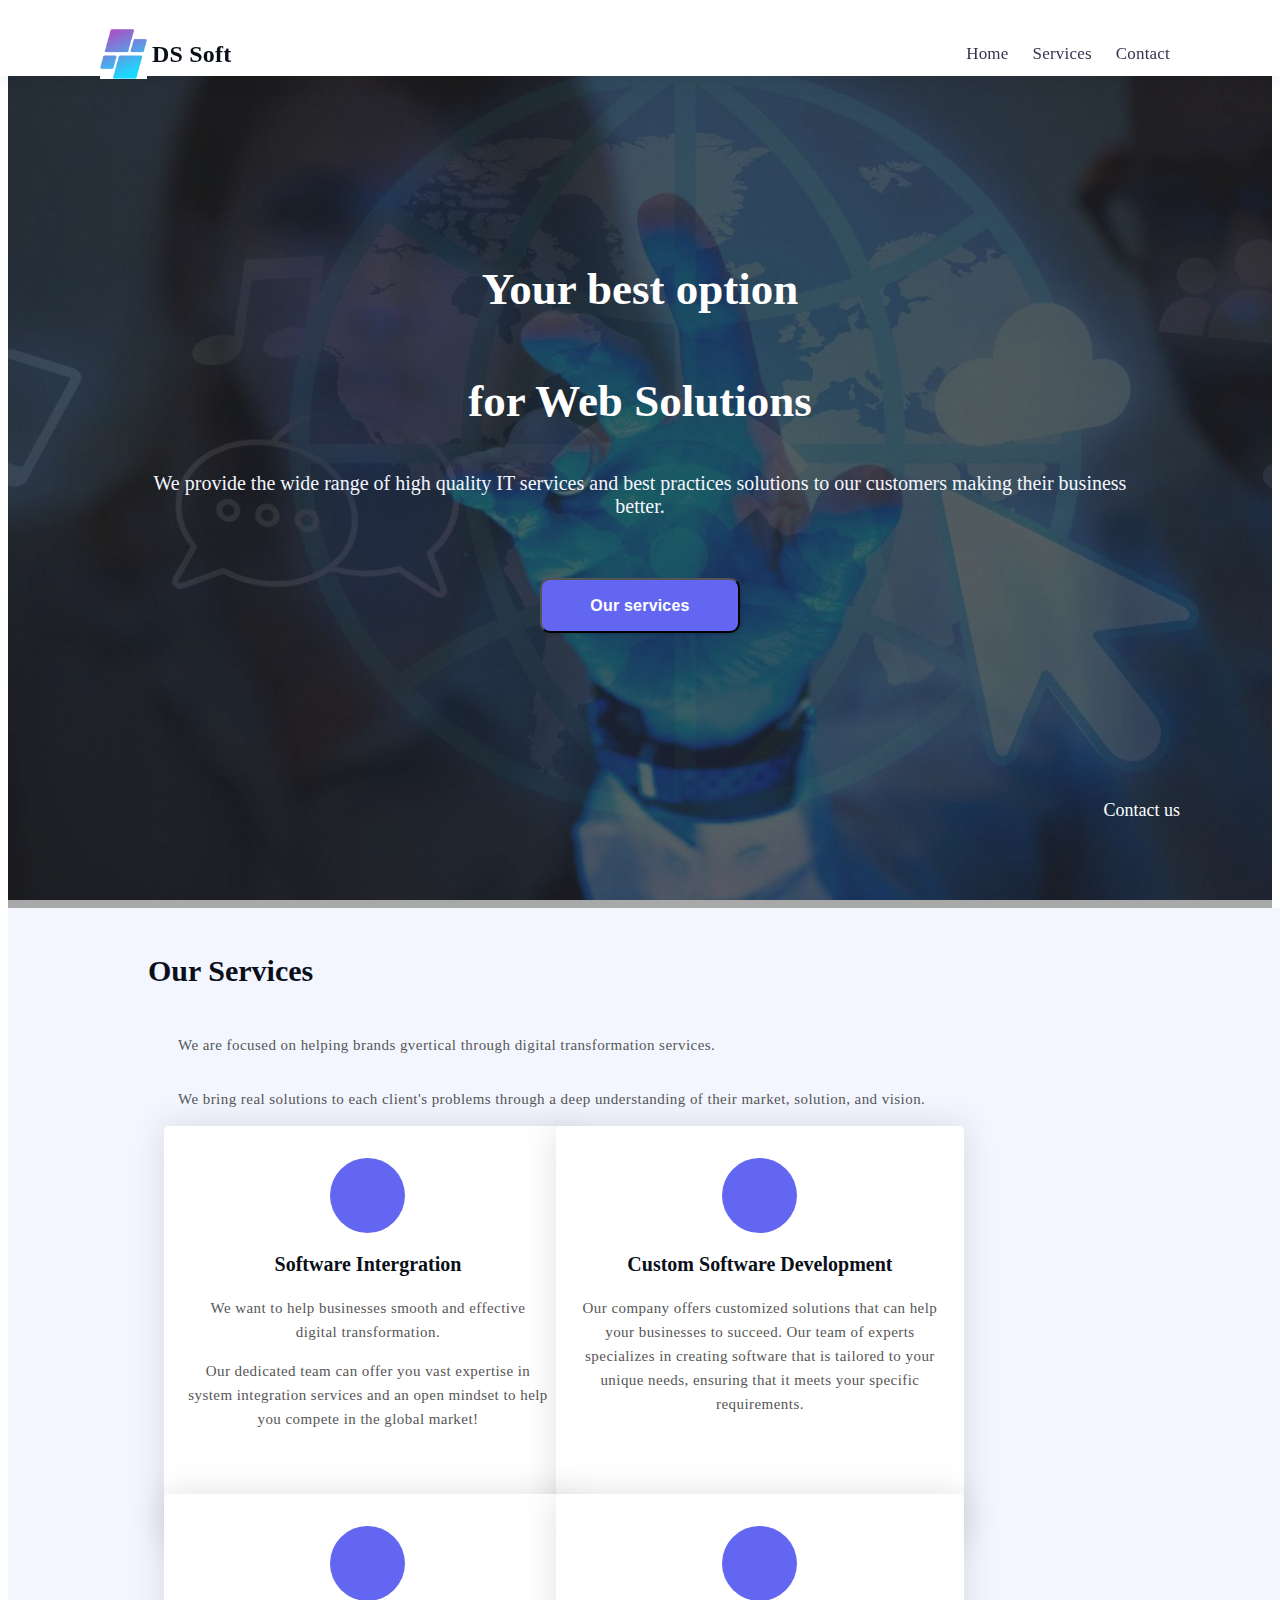
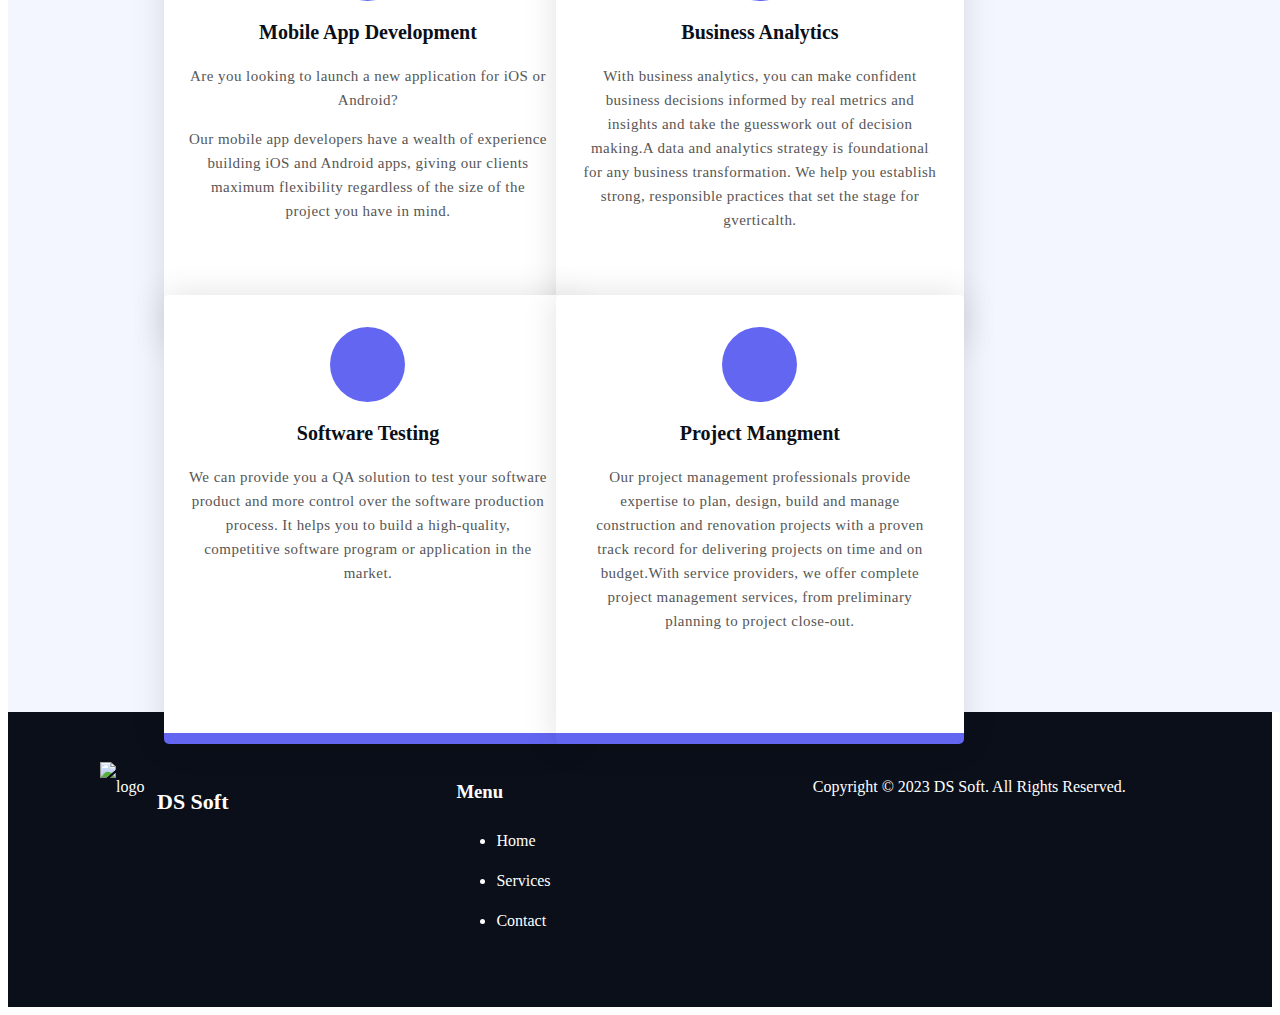
==== index.html @ 5d4e757d "Merge pull request #11 from lauratejada/services-changes-media" ====
<!DOCTYPE html>
<html lang="en" dir="ltr">
<head>
    <meta charset="UTF-8">
    <meta http-equiv="X-UA-Compatible" content="IE=edge">
    <meta name="viewport" content="width=device-width, initial-scale=1.0">
    <meta name="authors" content="Laura Tejada, Deynni Almazan, Dilnaz Kaur" />
    <meta name="description" content="Software Company Website" />
    <meta name="keywords" content="html,css,web development, seo, services, projects" />
    <title>Software Company Website</title>
    <link 
    rel="stylesheet" href="https://cdnjs.cloudflare.com/ajax/libs/font-awesome/6.2.1/css/all.min.css" 
    integrity="sha512-MV7K8+y+gLIBoVD59lQIYicR65iaqukzvf/nwasF0nqhPay5w/9lJmVM2hMDcnK1OnMGCdVK+iQrJ7lzPJQd1w==" 
    crossorigin="anonymous" referrerpolicy="no-referrer" />
    <link rel="preconnect" href="https://fonts.googleapis.com">
    <link rel="preconnect" href="https://fonts.gstatic.com" crossorigin>
    <link href="https://fonts.googleapis.com/css2?family=Inter:wght@200;300;400;500;600;700;800;900&display=swap" rel="stylesheet">     
    <link rel="stylesheet" href="style/index.css" media="all">
    <script src="script/index.js" defer></script>
</head>
<body>
    <header class="scrolled">
        <div class="container flex">
            <a href="index.html" class="title flex">
                <img src="images/logo-soft.png" width="47" alt="logo">
                <h1>DS Soft</h1>
            </a>
            <nav class="nav">
                <div class="navbar">
                    <i class="fa-solid fa-bars"></i>
                    <i class="fa-solid fa-x not-show"></i>
                </div>
                <ul>
                    <li><a href="index.html" target="_self">Home</a></li>
                    <li><a href="index.html#our-services" target="_self">Services</a></li>
                    <li><a href="contact.html" target="_self">Contact</a></li>
                </ul>
            </nav>
            <div class="background-opacity-nav-open not-show"></div>
        </div>
    </header>
    <main>
        <section id="hero-banner">
            <div class="container">
                <div class="h-text">
                    <div class="content">
                        <h1 class="h-title">Your best option </h1>
                        <h1 class="h-title">for Web Solutions </h1> 
                        <p class="about-text">
                            We provide the wide range of high quality IT services and
                            best practices solutions to our customers making their 
                            business better.
                        </p>
                        <button class= h-button><a href="#our-services"></a>Our services</button>
                    </div>
                </div>
                <div class="nav-media">
                    <div class="icons">
                        <nav class="n-index">
                            <a href="#" class="btn-media" target="_blank">
                                <i class="fa-brands fa-instagram" id="icon1"></i></a>
                            <a href="#" class="btn-media" target="_blank">
                                <i class="fa-brands fa-square-facebook" id="icon1"></i></a>
                            <a href="#" class="btn-media" target="_blank">
                                <i class="fa-brands fa-linkedin" id="icon1"></i></a>
                        </nav>
                    </div>
                    <div class="nav-contact">
                        <a href="./contact.html" class="btn-media" target="_blank">Contact us
                            <i class="fa-solid fa-phone-volume"></i></a>
                    </div>   
                </div>
            </div>
        </section>
        <section id="our-services">
            <div class="container">
                <div class="vertical">
                    <h2 class="section-heading">Our Services</h2>
                </div>
                <div class="vertical">
                    <p class="service-para">We are focused on helping brands gvertical through digital transformation services.</p>
                    <p class="service-para"> We bring real solutions to each client's problems through a deep understanding
                    of their market, solution, and vision.</p>
                </div>
                <div class="vertical">
                    <div class="horizontal">
                    <div class="board">
                        <div class="ikon-wrapper">
                        <i class="fas fa-rocket"></i>
                        </div>
                        <h3 class="board-heading">Software Intergration</h3>
                        <p class="board-para">
                        We want to help businesses smooth and effective digital transformation.</p>
                        <p class="board-para">Our dedicated team can offer you vast expertise in system integration
                        services and an open mindset to help you compete in the global market!
                        </p>
                    </div>
                    </div>
                    <div class="horizontal">
                    <div class="board">
                        <div class="ikon-wrapper">
                        <i class="fas fa-computer"></i>
                        </div>
                        <h3 class="board-heading">Custom Software Development</h3>
                        <p class="board-para">
                        Our company offers customized solutions that can help your businesses to
                        succeed.
                        Our team of experts specializes in creating software that is tailored to
                        your unique needs, ensuring that it meets your specific requirements.
                        </p>
                    </div>
                    </div>
                    <div class="horizontal">
                    <div class="board">
                        <div class="ikon-wrapper">
                        <i class="fas fa-mobile-android-alt"></i>
                        </div>
                        <h3 class="board-heading">Mobile App Development</h3>
                        <p class="board-para">
                        Are you looking to launch a new application for iOS or Android?
                        </p>
                        <p class="board-para"> Our mobile app developers have a wealth
                        of experience building iOS and Android apps, giving our 
                        clients maximum flexibility regardless of the size of the project you
                            have in mind.</p>
                    </div>
                    </div>
                    <div class="horizontal">
                    <div class="board">
                        <div class="ikon-wrapper">
                        <i class="fas fa-line-chart"></i>
                        </div>
                        <h3 class="board-heading">Business Analytics</h3>
                        <p class="board-para">
                        With business analytics, you can make confident business decisions
                        informed by real metrics and insights and take the guesswork out
                        of decision making.A data and analytics strategy is foundational
                        for any business transformation. We help you establish strong,
                        responsible practices that set the stage for gverticalth.
                        </p>
                    </div>
                    </div>
                    <div class="horizontal">
                    <div class="board">
                        <div class="ikon-wrapper">
                        <i class="fas fa-search"></i>
                        </div>
                        <h3 class="board-heading">Software Testing</h3>
                        <p class="board-para">
                        We can provide you a QA solution to test your software product
                        and more control over the software production process. It helps
                        you to build a high-quality, competitive software program or
                        application in the market.
                        </p>
                    </div>
                    </div>
                    <div class="horizontal">
                    <div class="board">
                        <div class="ikon-wrapper">
                        <i class="fas fa-stopwatch-20"></i>
                        </div>
                        <h3 class="board-heading">Project Mangment</h3>
                        <p class="board-para">
                        Our project management professionals provide expertise to plan,
                        design, build and manage construction and renovation projects
                        with a proven track record for delivering projects on time and 
                        on budget.With service providers, we offer complete project
                        management services, from preliminary planning to project close-out.
                        </p>
                    </div>
                    </div>
                </div>
            </div>
        </section>
    </main>
    <footer>
        <div class="container row">
            <div class="logo col">
                <a href="index.html" class="title flex">
                    <img src="images/logo-footer.png" width="47" alt="logo">
                    <h1>DS Soft</h1>
                </a>
            </div>
            <div class="links col">
                <h3>Menu</h3>
                <ul>
                    <li><a href="index.html" target="_self">Home</a></li>
                    <li><a href="index.html#our-services" target="_self">Services</a></li>
                    <li><a href="contact.html" target="_self">Contact</a></li>
                </ul>
            </div>
            <div class="copy col">
                <p>Copyright &copy; 2023 DS Soft. All Rights Reserved.</p>
            </div>
        </div>
    </footer>
</body>
</html>
---- style/index.css ----
@import url(reset.css);

:root {
    --app-body-background-color: #fff;
    --app-body-text-color: #565656; 
    --app-body-box-shadow: 0 0.275rem 1.25rem rgb(11 15 25 / 5%), 0 0.25rem 0.5625rem rgb(11 15 25 / 3%);
    --app-gray-section: #f3f6ff;
    --app-title-color: #0b0f19;
    --app-header-background-color: #fff;
    --app-header-text-color: #0b0f19;
    --app-header-menu-text-color: #33354d;
    --app-button-background-color: #6366f1;
    --app-button-text-color: #fff;
    --app-button-hover-background-color: #fff;
    --app-button-hover-text-color: #6366f1;   
    --app-footer-background-color: #0b0f19;
    --app-footer-text-color: #fff;
}

body {
    background-color: var(--app-body-background-color);
    color: var(--app-body-text-color);
}

/* ------------------------------- */
/* CSS Page Container              */
/* ------------------------------- */

.container {
    width: min(100% - 30px, 1080px);
    margin-inline: auto;
}

/* ------------------------------- */
/* HEADER                           */
/* ------------------------------- */

main {
    height: auto;
}

header {
    position: fixed;
    left: 0;
    top: 0;
    background-color:var(--app-header-background-color);
    height: 76px;
    width: 100%;
    z-index: 98;
}

header .flex {
    display: flex;
    justify-content: space-between;
    align-items: center;
}

header .title {
    line-height: 76px;
    text-align: center;
    vertical-align:middle;
    color: var(--app-header-text-color);
    text-decoration: none;
}

header .title h1 {
    color: var(--app-header-text-color);
    font-size: 24px;
    font-weight: 700;
    letter-spacing: 0.2px;
    line-height: 76px;
    margin-left: 5px;
}

nav {
    transition: all 0.25s ease-out;
}

nav ul li {
    display: inline;
    line-height: 76px;
}

nav ul li a, .navbar i {
    color: var(--app-header-menu-text-color);
    /*line-height: 76px;*/
    font-size: 17px;
    font-weight: 500;
    text-decoration: none;
    letter-spacing: 0.2px;
    transition: all 0.25s ease-in-out;
    padding-left: 10px;
    padding-right: 10px;
}

.navbar i {
    font-size: 20px;
    font-weight: 600;
    line-height: 76px;
}

nav ul li a:hover { 
    color: var(--app-button-hover-text-color);
}

.scrolled {
    animation: all .25s ease-in-out;
    box-shadow: var(--app-body-box-shadow);
}

@media (max-width:768px) {

    .show-nav {
        position: absolute;
        top: 0px;
        right: 0;
        background-color: var(--app-header-background-color);
        box-shadow: var(--app-body-box-shadow);
        z-index: 100;
        width: 250px;
        height: 100vh;
    }

    nav > ul {
        display: none;
    }

    .navbar {
        display: block;
        text-align: right;
    }

    nav ul li {
        text-align: right;  
        line-height: 46px;
    }

    nav ul li ~ li {
        border-top: 1px solid rgba(250, 250, 250, 0.8);
    }

    nav ul li a:hover {
        border-bottom: none;
    }

    .show-menu-responsive {
        position: relative;
        top: 0px;
        right: 0px;
        background-color: #fff;
        border-top: 1px solid rgb(92 92 92 / 20%);
        z-index: 100;
        width: 250px;
    }

    .background-opacity-nav-open {
        position: fixed;
        top: 0;
        left: 0;
        z-index: 99;
        width: 100vw;
        height: 100vh;
        background-color: #000;
        opacity: 0.5;
    }

    .show {
        display: grid;
    }

    .not-show {
        display: none;
    }
}

@media (min-width:768px) {
    nav > ul {
        display: block;
    }
    .navbar {
        display: none;
    }  
    
    .background-opacity-nav-open {
        display: none;
    }
}

/* ------------------------------- */
/* MAIN - HERO BANNER              */
/* ------------------------------- */

#hero-banner {
    background: rgba(168, 168, 168, 1) url("../images/hero-banner.jpg") center center / cover no-repeat;
    background-attachment: fixed;
    height: 100vh; 
    text-align: center; 
    overflow: hidden; 
    display: grid;
    place-items: center;   
    background-blend-mode: multiply; 
}

.content {
    display: flex;
    flex-direction: column;
    place-items: center;
    text-align: center;
    justify-content: center;
    place-content: center;
}

.h-text {
    display: flex;
    place-content: center;
    width: min(100% - 100px, 1080px);
    height: 700px;
    color: var(--app-gray-section);
    margin: auto;
}

h1.h-title {
    font-size: 45px;
    font-weight: 800;
    color: var(--app-body-background-color);
}

.about-text {
    font-size: 18px;
    font-weight: 500;
    margin-top: 15px;
}

.h-button {
    width: 200px;
    height: 55px;
    text-align: center;
    text-decoration: none;
    letter-spacing: 0.2px;
    font-weight: 600;
    font-size: 16px;
    border-radius: 10px;
    margin-top: 40px;
    box-shadow: 2px 2px 2px rgb(0 0 0 / 0.1);
    color: var(--app-button-text-color);
    background-color: var(--app-button-background-color);
    transition: all 0.25s ease-in-out;
  }
  
.h-button:hover {
    background-color: var(--app-button-hover-background-color);
    color: var(--app-button-hover-text-color);
    cursor: pointer;
}

.n-index a {
    position:left;
    color: var(--app-body-background-color);
}

.nav-media { 
    height: 50px;
    display:flex;
    text-align: left;
    justify-content: space-between;
    position: center;
    place-items: center;
}

#icon1, .fa-solid {
    font-size: 24px;
    transition: all 0.25s ease-in-out;
    color: var(--app-button-text-color);
}

#icon1:hover, .fa-solid:hover {
    font-size: 30px;
    color: var(--app-button-hover-text-color);
}

.btn-media + .btn-media {
    margin-left: 15px;
}

.nav-contact a {
    color: var(--app-button-text-color);
    text-decoration: none;
    font-size: 18px;
    transition: all 0.25s ease-in-out;
}

.nav-contact a:hover {
    font-size: 20px;
    color: var(--app-button-hover-text-color);
}

@media (min-width:768px) {

    .content {
        min-width: 700px;
    }

    .h-title {
        font-size: 40px;
    }

    .about-text {
        font-size: 20px;
    }

}

@media (max-width:768px) {

    .content{
        min-width: 500;
    }

    .h-title {
        font-size: 30px;
    }

    .about-text {
        font-size: 20px;
    }
}

/* ------------------------------- */
/* MAIN - SERVICES                  */
/* ------------------------------- */

#our-services {
    width: 100%;
    display: grid;
    place-items: center;
    background-color: var(--app-gray-section);
}

.vertical {
    display: flex;
    flex-wrap: wrap;
}

.horizontal {
    width: 100%;
    padding: 0 1em 1em 1em;
    text-align: center;
}

.board {
    width: 100%;
    height: 100%;
    padding: 2em 1.5em;
    background: linear-gradient(#ffffff 50%, #6366f1 50%);
    background-size: 100% 200%;
    background-position: 0 2.5%;
    border-radius: 5px;
    box-shadow: 0 0 35px rgba(0, 0, 0, 0.12);
    cursor: pointer;
    transition: 0.5s;
}

.section-heading {
    font-size: 30px;
    font-weight: 800;
    color: var(--app-title-color);
    margin: 1em 0;
} 

.service-para {
    color: var(--app-body-text-color);
    font-size: 15px;
    line-height: 1.6;
    letter-spacing: 0.03em;
    padding-left: 30px;
}

.board-heading {
    font-size: 20px;
    font-weight: 600;
    color: var(--app-title-color);
    margin: 1em 0;
}

.horizontal .board-para {
    color: var(--app-body-text-color);
    font-size: 15px;
    line-height: 1.6;
    letter-spacing: 0.03em;
}
  
.ikon-wrapper {
    background-color: var(--app-button-background-color);
    position: relative;
    margin: auto;
    font-size: 30px;
    height: 2.5em;
    width: 2.5em;
    color: #ffffff;
    border-radius: 50%;
    display: grid;
    place-items: center;
    transition: 0.5s;
}

.board:hover {
    background-position: 0 100%;
}
  
.board:hover .ikon-wrapper {
    background-color: #ffffff;
    color: var(--app-button-hover-text-color);
}

.board:hover .board-heading {
    color: #ffffff;
}

.board:hover p {
    color: #f0f0f0;
}

@media screen and (min-width: 768px) {
	#our-services {
	padding: 0 2em;
	}

    .horizontal { 
        flex: 0 50%;
         max-width: 50%;
    } 
}
    
 @media screen and (min-width: 992px) {
    #our-services {
        padding: 1em 3em;
    }
    .horizontal {
        flex: 0 0 33.33%;
        max-width: 33.33%;
    }
}

/* ------------------------------- */
/* MAIN-CONTACT ME                 */
/* ------------------------------- */

#contact-us{
    background-color: var(--app-gray-section);
    padding: 80px 0;
    height: auto;
}

#contact-us .col-bg {
    height: auto;
    padding: 30px;
    display: flex;
    align-items: center;
    justify-content: center;
}

#contact-us .col-1 {
    width: calc(50% - 10px);
    max-height: 400px;
}

#contact-us .col-2 {
    width: calc(50% - 10px);
    max-height: 400px;
    padding-left: 40px;
}

#contact-us.col-2 > div {
    padding-bottom: 20px;
}

#contact-us p {
    text-align: left;
    word-spacing: 5px; 
    letter-spacing: 0.2px; 
    line-height: 40px;
}

#contact-us h1 {
    margin-top: 40px;
}

#icon2, #icon3 {
    font-size: 18px;
    color: var(--app-button-background-color);
    transition: all 0.25s ease-in-out;
}

#contact-us p a {
    text-decoration: none;
    color: inherit;
}

#contact-us p a:hover {
    color: var(--app-button-hover-text-color);
}

@media (max-width:768px) {
    #contact-us .col-1, #contact-us.col-2  {
        width: 100%;
        padding: 0px;
    }
}

@media (max-width: 480px) {
    #contact-us .col-1, #contact-us .col-2  {
        width: 100%;
        padding: 0px;
    }
}

#contact-us form {
    font-size: 0;
    width: 100%;
}

.contact-input {
    width: 100%;
    height: 46px;
    border: 1px solid;
    border-color: rgb(218, 225, 227);
    border-radius: 5px;
    font-weight: 400;
    margin: 10px 0px;
    padding-left: 10px;
    font-size: 16px;
}

.contact-input:focus, .contact-input:hover {
    border-color: var(--app-button-hover-text-color);
}

.send-btn {
    margin: 10px 0px;
    width: auto; 
    height: 46px;
    text-align: center;
    border-radius: 50px;
    font-size: 14px;
    font-weight: 600;
    letter-spacing: 0.2px;
    text-transform: uppercase;
    padding: 0px 35px;
    color: var(--app-button-text-color);
    background-color: var(--app-button-background-color);
    transition: border-color 0.25s ease-in-out;
    box-shadow: 0px 2px 8px rgba(213, 207, 207, 0.658);
    border: 2px solid;
    border-color: var(--app-button-background-color);
}

.send-btn:hover {
    color: var(--app-button-hover-text-color);
    background-color: var(--app-button-hover-background-color);
}

.invalid-feedback {
    height: 14px;
    color: #ef1c1c;
    font-size: 12px;
    display: none;
}

.submit-feedback {
    height: 14px;
    font-size: 14px;
    display: none;
}

/* ------------------------------- */
/* FOOTER                           */
/* ------------------------------- */

footer {
    width: 100%;
    background-color: var(--app-footer-background-color);
    color: var(--app-footer-text-color);
    padding: 50px 0px;
}

footer .title {
    line-height: 50px; 
    display: flex;
}

footer .title h1 {
    margin-left: 10px;
    font-size: 22px;
}

footer a {
    text-decoration: none;
    color: var(--app-footer-text-color);
    line-height: 40px;
}

footer a:hover {
    color: var(--app-button-hover-text-color);
}

footer .row {
    display: flex;
    flex-wrap: wrap;
    gap: 0px;
}

footer .col {
    width: calc(33% - 0px);
}

footer .copy p {
    font-size: 16px;
    font-weight: 400;
}


@media (max-width:768px) {
    footer .col  {
        width: 100%;
        padding: 0px;
    }

    footer .col ~ .col {
        margin-top: 25px;
    }
}

@media (max-width: 480px) {
    footer .col  {
        width: 100%;
        padding: 0px;
    }

    footer .col ~ .col {
        margin-top: 25px;
    }    
}
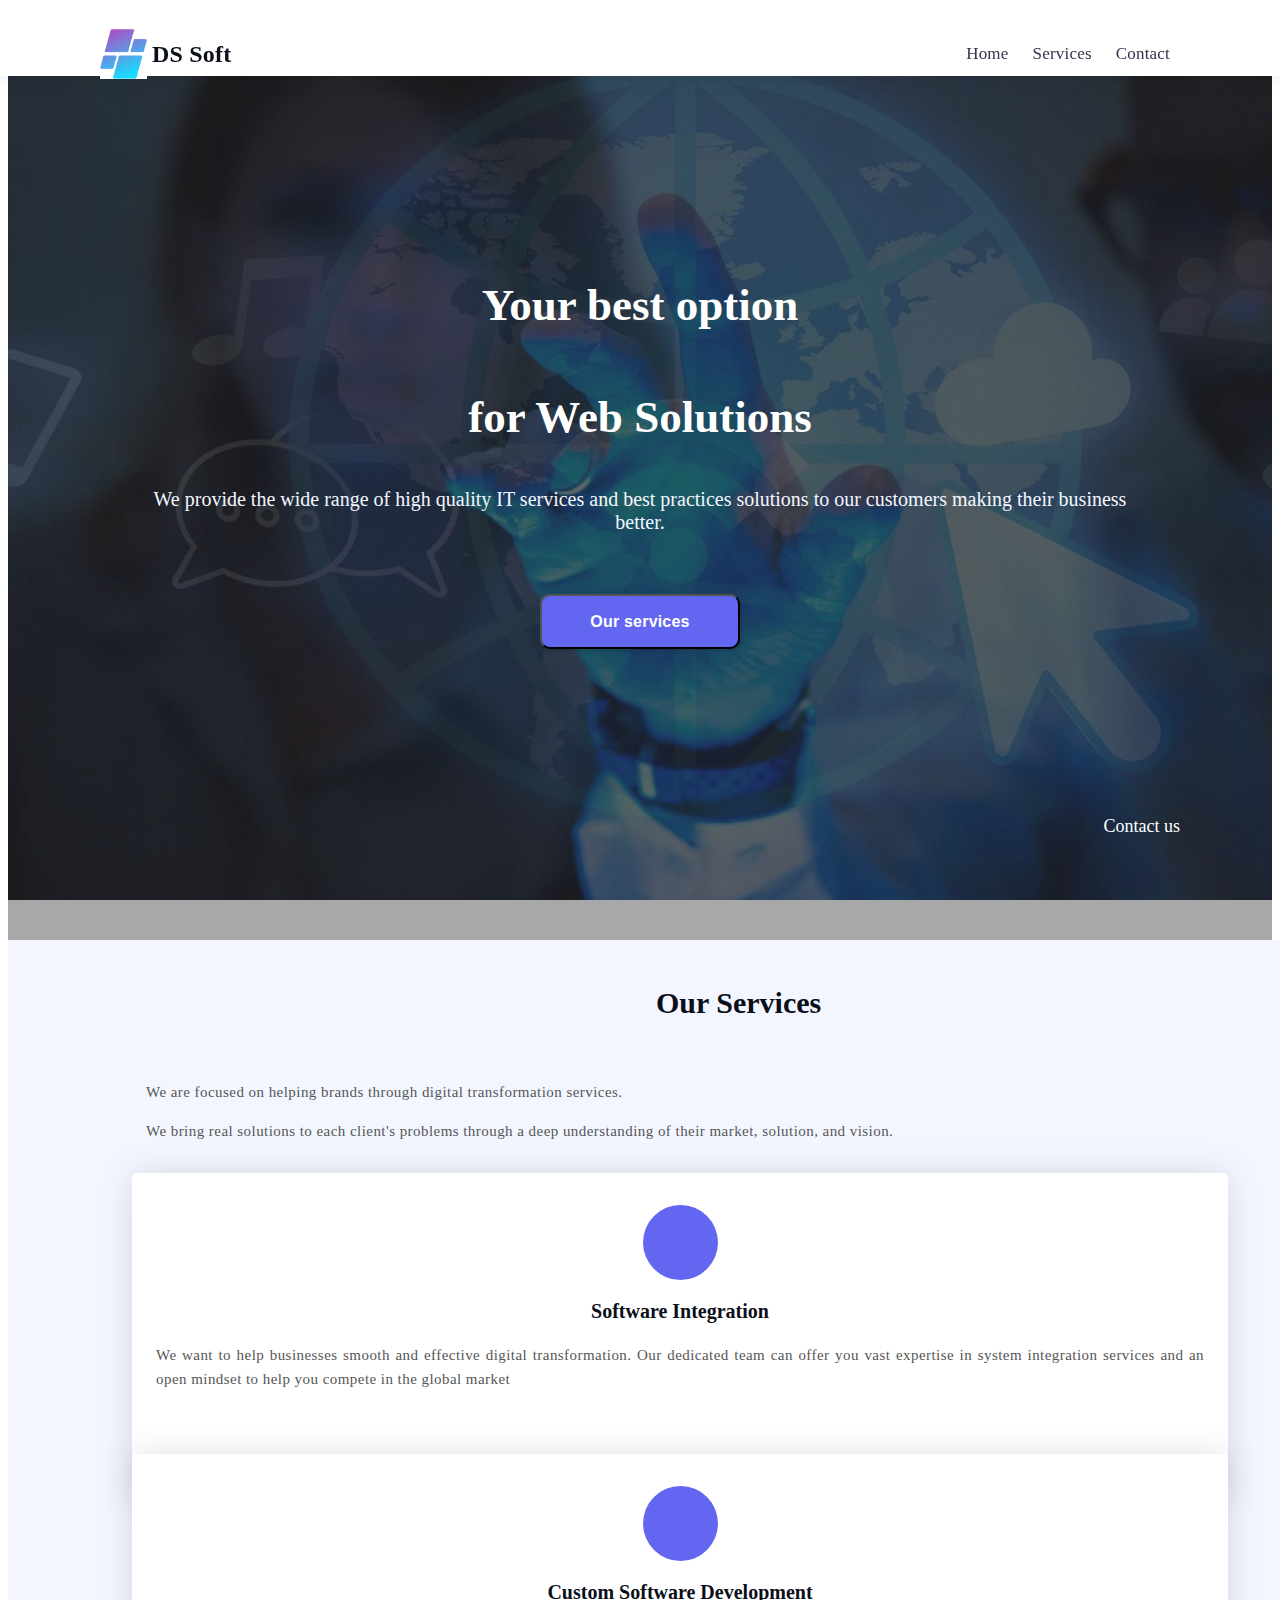
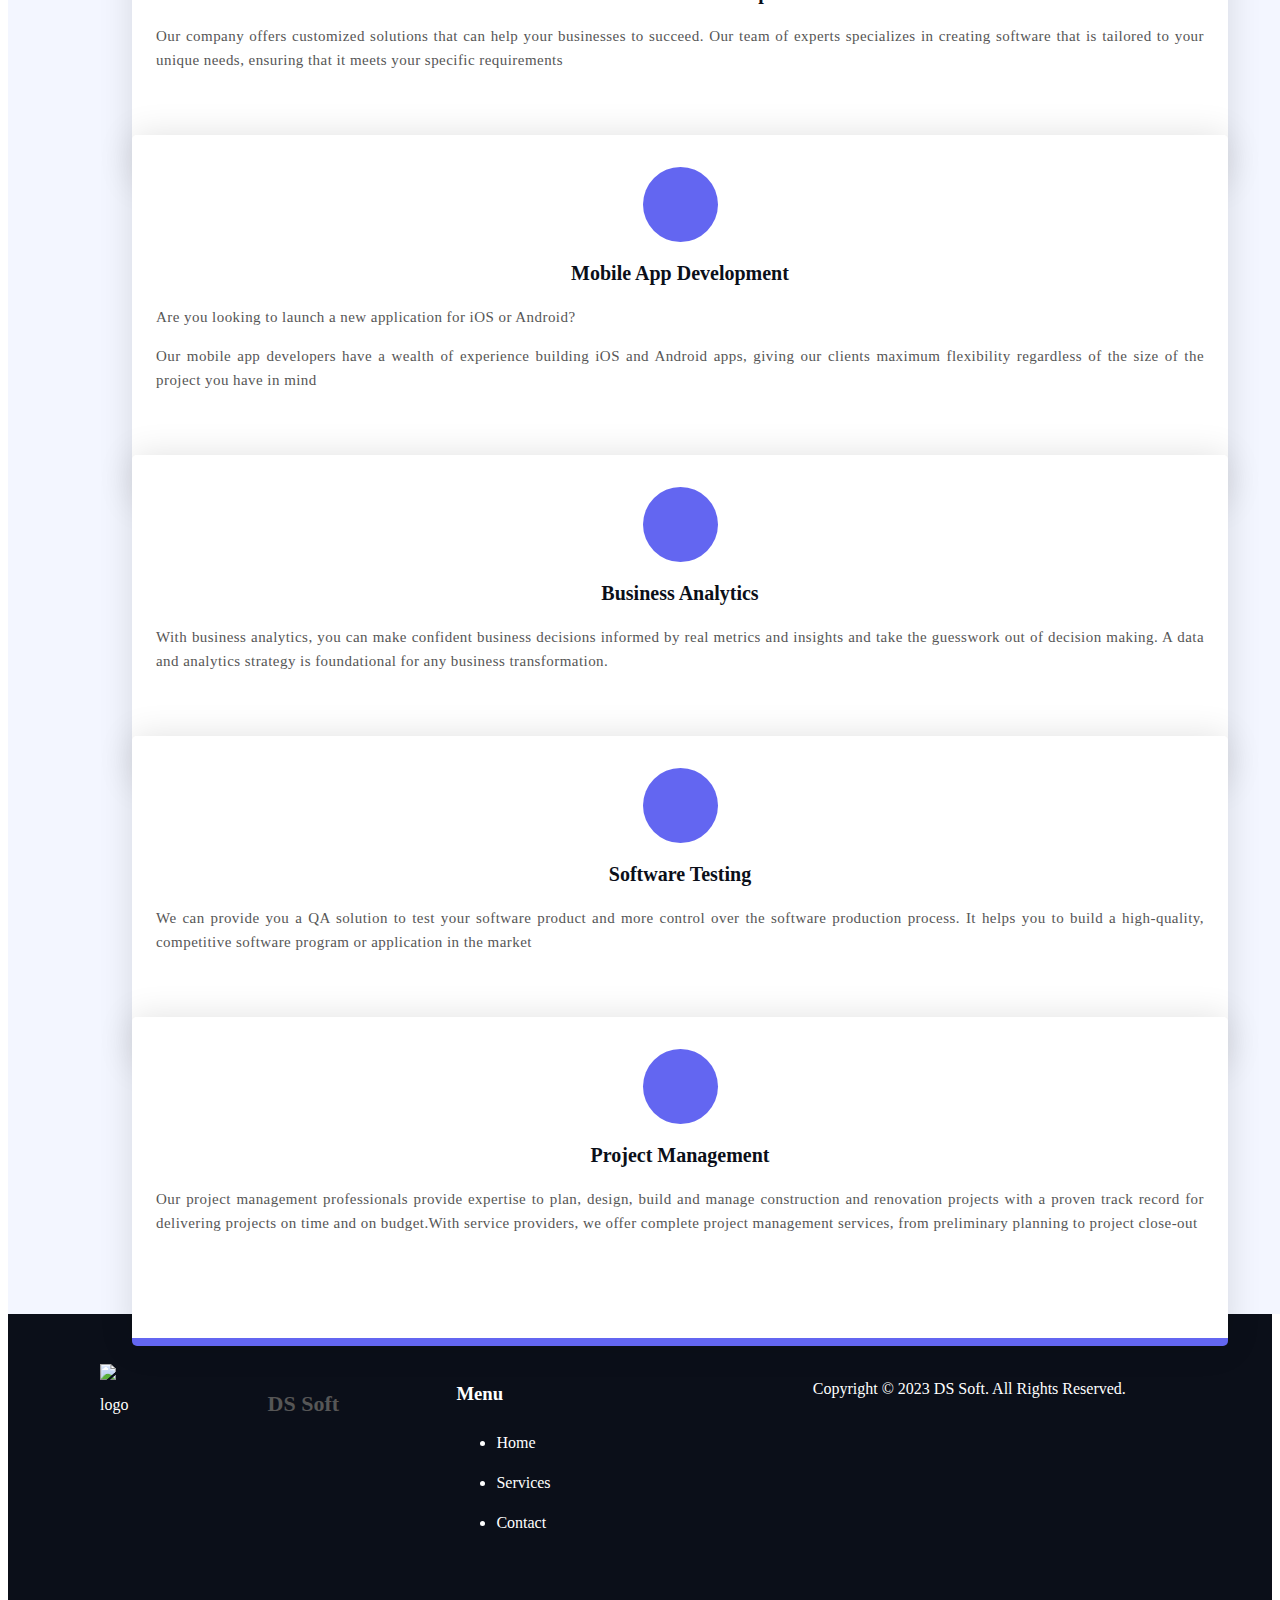
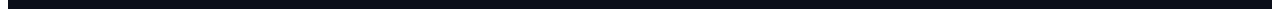
==== commit 7f2f89c7: "text changed" ====
--- a/index.html
+++ b/index.html
@@ -78,96 +78,99 @@
                     <h2 class="section-heading">Our Services</h2>
                 </div>
                 <div class="vertical">
-                    <p class="service-para">We are focused on helping brands gvertical through digital transformation services.</p>
-                    <p class="service-para"> We bring real solutions to each client's problems through a deep understanding
-                    of their market, solution, and vision.</p>
+                    <div class="service-para">
+                    <p>We are focused on helping brands through digital transformation services.</p>
+                    <p>We bring real solutions to each client's problems through a deep understanding
+                    of their market, solution, and vision.
+                    </p>
+                    </div>
                 </div>
                 <div class="vertical">
                     <div class="horizontal">
-                    <div class="board">
-                        <div class="ikon-wrapper">
-                        <i class="fas fa-rocket"></i>
-                        </div>
-                        <h3 class="board-heading">Software Intergration</h3>
-                        <p class="board-para">
-                        We want to help businesses smooth and effective digital transformation.</p>
-                        <p class="board-para">Our dedicated team can offer you vast expertise in system integration
-                        services and an open mindset to help you compete in the global market!
-                        </p>
-                    </div>
-                    </div>
-                    <div class="horizontal">
-                    <div class="board">
-                        <div class="ikon-wrapper">
-                        <i class="fas fa-computer"></i>
-                        </div>
-                        <h3 class="board-heading">Custom Software Development</h3>
-                        <p class="board-para">
-                        Our company offers customized solutions that can help your businesses to
-                        succeed.
-                        Our team of experts specializes in creating software that is tailored to
-                        your unique needs, ensuring that it meets your specific requirements.
-                        </p>
-                    </div>
-                    </div>
-                    <div class="horizontal">
-                    <div class="board">
-                        <div class="ikon-wrapper">
-                        <i class="fas fa-mobile-android-alt"></i>
-                        </div>
-                        <h3 class="board-heading">Mobile App Development</h3>
-                        <p class="board-para">
-                        Are you looking to launch a new application for iOS or Android?
-                        </p>
-                        <p class="board-para"> Our mobile app developers have a wealth
-                        of experience building iOS and Android apps, giving our 
-                        clients maximum flexibility regardless of the size of the project you
-                            have in mind.</p>
-                    </div>
-                    </div>
-                    <div class="horizontal">
-                    <div class="board">
-                        <div class="ikon-wrapper">
-                        <i class="fas fa-line-chart"></i>
-                        </div>
-                        <h3 class="board-heading">Business Analytics</h3>
-                        <p class="board-para">
-                        With business analytics, you can make confident business decisions
-                        informed by real metrics and insights and take the guesswork out
-                        of decision making.A data and analytics strategy is foundational
-                        for any business transformation. We help you establish strong,
-                        responsible practices that set the stage for gverticalth.
-                        </p>
-                    </div>
-                    </div>
-                    <div class="horizontal">
-                    <div class="board">
-                        <div class="ikon-wrapper">
-                        <i class="fas fa-search"></i>
-                        </div>
-                        <h3 class="board-heading">Software Testing</h3>
-                        <p class="board-para">
-                        We can provide you a QA solution to test your software product
-                        and more control over the software production process. It helps
-                        you to build a high-quality, competitive software program or
-                        application in the market.
-                        </p>
-                    </div>
-                    </div>
-                    <div class="horizontal">
-                    <div class="board">
-                        <div class="ikon-wrapper">
-                        <i class="fas fa-stopwatch-20"></i>
-                        </div>
-                        <h3 class="board-heading">Project Mangment</h3>
-                        <p class="board-para">
-                        Our project management professionals provide expertise to plan,
-                        design, build and manage construction and renovation projects
-                        with a proven track record for delivering projects on time and 
-                        on budget.With service providers, we offer complete project
-                        management services, from preliminary planning to project close-out.
-                        </p>
-                    </div>
+                        <div class="board">
+                            <div class="ikon-wrapper">
+                            <i class="fas fa-rocket"></i>
+                            </div>
+                            <h3 class="board-heading">Software Integration</h3>
+                            <p class="board-para">
+                            We want to help businesses smooth and effective digital transformation.
+                            Our dedicated team can offer you vast expertise in system integration
+                            services and an open mindset to help you compete in the global market
+                            </p>
+                        </div>
+                    </div>
+                    <div class="horizontal">
+                        <div class="board">
+                            <div class="ikon-wrapper">
+                            <i class="fas fa-computer"></i>
+                            </div>
+                            <h3 class="board-heading">Custom Software Development</h3>
+                            <p class="board-para">
+                            Our company offers customized solutions that can help your businesses to
+                            succeed.
+                            Our team of experts specializes in creating software that is tailored to
+                            your unique needs, ensuring that it meets your specific requirements
+                            </p>
+                        </div>
+                    </div>
+                    <div class="horizontal">
+                        <div class="board">
+                            <div class="ikon-wrapper">
+                                <i class="fas fa-mobile-android-alt"></i>
+                            </div>
+                            <h3 class="board-heading">Mobile App Development</h3>
+                            <p class="board-para">
+                            Are you looking to launch a new application for iOS or Android?
+                            </p>
+                            <p class="board-para"> Our mobile app developers have a wealth
+                            of experience building iOS and Android apps, giving our 
+                            clients maximum flexibility regardless of the size of the project you
+                            have in mind
+                            </p>
+                        </div>
+                    </div>
+                    <div class="horizontal">
+                        <div class="board">
+                            <div class="ikon-wrapper">
+                            <i class="fas fa-line-chart"></i>
+                            </div>
+                            <h3 class="board-heading">Business Analytics</h3>
+                            <p class="board-para">
+                            With business analytics, you can make confident business decisions
+                            informed by real metrics and insights and take the guesswork out
+                            of decision making. A data and analytics strategy is foundational
+                            for any business transformation.
+                            </p>
+                        </div>
+                    </div>
+                    <div class="horizontal">
+                        <div class="board">
+                            <div class="ikon-wrapper">
+                            <i class="fas fa-search"></i>
+                            </div>
+                            <h3 class="board-heading">Software Testing</h3>
+                            <p class="board-para">
+                            We can provide you a QA solution to test your software product
+                            and more control over the software production process. It helps
+                            you to build a high-quality, competitive software program or
+                            application in the market
+                            </p>
+                        </div>
+                    </div>
+                    <div class="horizontal">
+                        <div class="board">
+                            <div class="ikon-wrapper">
+                            <i class="fas fa-stopwatch-20"></i>
+                            </div>
+                            <h3 class="board-heading">Project Management</h3>
+                            <p class="board-para">
+                            Our project management professionals provide expertise to plan,
+                            design, build and manage construction and renovation projects
+                            with a proven track record for delivering projects on time and 
+                            on budget.With service providers, we offer complete project
+                            management services, from preliminary planning to project close-out
+                            </p>
+                        </div>
                     </div>
                 </div>
             </div>
--- a/style/index.css
+++ b/style/index.css
@@ -46,7 +46,6 @@
     background-color:var(--app-header-background-color);
     height: 76px;
     width: 100%;
-    z-index: 98;
 }
 
 header .flex {
@@ -189,6 +188,8 @@
 /* ------------------------------- */
 /* MAIN - HERO BANNER              */
 /* ------------------------------- */
+
+
 
 #hero-banner {
     background: rgba(168, 168, 168, 1) url("../images/hero-banner.jpg") center center / cover no-repeat;
@@ -278,6 +279,7 @@
     color: var(--app-button-hover-text-color);
 }
 
+
 .btn-media + .btn-media {
     margin-left: 15px;
 }
@@ -296,37 +298,39 @@
 
 @media (min-width:768px) {
 
-    .content {
-        min-width: 700px;
-    }
-
-    .h-title {
-        font-size: 40px;
-    }
-
-    .about-text {
-        font-size: 20px;
-    }
+.content {
+    min-width: 700px;
+}
+
+.h-title {
+    font-size: 40px;
+}
+
+.about-text {
+    font-size: 20px;
+}
 
 }
 
 @media (max-width:768px) {
 
-    .content{
-        min-width: 500;
-    }
-
-    .h-title {
-        font-size: 30px;
-    }
-
-    .about-text {
-        font-size: 20px;
-    }
-}
-
-/* ------------------------------- */
-/* MAIN - SERVICES                  */
+.content{
+    min-width: 500;
+}
+
+.h-title {
+    font-size: 30px;
+}
+
+.about-text {
+    font-size: 20px;
+}
+
+}
+
+
+/* ------------------------------- */
+/* MAIN - SERVCES                  */
 /* ------------------------------- */
 
 #our-services {
@@ -334,20 +338,20 @@
     display: grid;
     place-items: center;
     background-color: var(--app-gray-section);
-}
-
-.vertical {
+  }
+
+  .vertical {
     display: flex;
     flex-wrap: wrap;
-}
-
-.horizontal {
+  }
+
+  .horizontal {
     width: 100%;
     padding: 0 1em 1em 1em;
     text-align: center;
-}
-
-.board {
+  }
+
+  .board {
     width: 100%;
     height: 100%;
     padding: 2em 1.5em;
@@ -358,38 +362,41 @@
     box-shadow: 0 0 35px rgba(0, 0, 0, 0.12);
     cursor: pointer;
     transition: 0.5s;
-}
-
-.section-heading {
+  }
+
+  .section-heading {
     font-size: 30px;
     font-weight: 800;
     color: var(--app-title-color);
     margin: 1em 0;
-} 
-
-.service-para {
+    padding-left: 60vh;
+  } 
+
+  .service-para{
     color: var(--app-body-text-color);
     font-size: 15px;
     line-height: 1.6;
     letter-spacing: 0.03em;
-    padding-left: 30px;
-}
-
-.board-heading {
+    padding: 15px 0px 15px 30px;
+  }
+
+  .board-heading {
     font-size: 20px;
     font-weight: 600;
     color: var(--app-title-color);
     margin: 1em 0;
-}
-
-.horizontal .board-para {
+  }
+
+
+  .horizontal .board-para {
     color: var(--app-body-text-color);
     font-size: 15px;
     line-height: 1.6;
     letter-spacing: 0.03em;
-}
+    text-align: justify;
+  }
   
-.ikon-wrapper {
+  .ikon-wrapper {
     background-color: var(--app-button-background-color);
     position: relative;
     margin: auto;
@@ -401,49 +408,99 @@
     display: grid;
     place-items: center;
     transition: 0.5s;
-}
-
-.board:hover {
+  }
+
+  .board:hover {
     background-position: 0 100%;
-}
+  }
   
-.board:hover .ikon-wrapper {
+  .board:hover .ikon-wrapper {
     background-color: #ffffff;
     color: var(--app-button-hover-text-color);
-}
-
-.board:hover .board-heading {
+  }
+
+  .board:hover .board-heading {
     color: #ffffff;
-}
-
-.board:hover p {
+  }
+
+  .board:hover p {
     color: #f0f0f0;
-}
-
-@media screen and (min-width: 768px) {
-	#our-services {
-	padding: 0 2em;
-	}
-
-    .horizontal { 
-        flex: 0 50%;
-         max-width: 50%;
-    } 
-}
-    
- @media screen and (min-width: 992px) {
-    #our-services {
-        padding: 1em 3em;
-    }
-    .horizontal {
-        flex: 0 0 33.33%;
-        max-width: 33.33%;
-    }
-}
+  }
+
+/* ------------------------------- */
+/* FOOTER                           */
+/* ------------------------------- */
+
+footer {
+    width: 100%;
+    background-color: var(--app-footer-background-color);
+    color: var(--app-footer-text-color);
+    padding: 50px 0px;
+}
+
+footer .title {
+    line-height: 50px; 
+    display: flex;
+}
+
+footer .title h1 {
+    margin-left: 10px;
+    font-size: 22px;
+}
+
+footer a {
+    text-decoration: none;
+    color: var(--app-footer-text-color);
+    line-height: 40px;
+}
+
+footer a:hover {
+    color: var(--app-button-hover-text-color);
+}
+
+footer .row {
+    display: flex;
+    flex-wrap: wrap;
+    gap: 0px;
+}
+
+footer .col {
+    width: calc(33% - 0px);
+}
+
+footer .copy p {
+    font-size: 16px;
+    font-weight: 400;
+}
+
+
+@media (max-width:768px) {
+    footer .col  {
+        width: 100%;
+        padding: 0px;
+    }
+
+    footer .col ~ .col {
+        margin-top: 25px;
+    }
+}
+
+@media (max-width: 480px) {
+    footer .col  {
+        width: 100%;
+        padding: 0px;
+    }
+
+    footer .col ~ .col {
+        margin-top: 25px;
+    }    
+}
+
 
 /* ------------------------------- */
 /* MAIN-CONTACT ME                 */
 /* ------------------------------- */
+
 
 #contact-us{
     background-color: var(--app-gray-section);
@@ -461,12 +518,10 @@
 
 #contact-us .col-1 {
     width: calc(50% - 10px);
-    max-height: 400px;
 }
 
 #contact-us .col-2 {
     width: calc(50% - 10px);
-    max-height: 400px;
     padding-left: 40px;
 }
 
@@ -559,85 +614,99 @@
     background-color: var(--app-button-hover-background-color);
 }
 
-.invalid-feedback {
-    height: 14px;
-    color: #ef1c1c;
-    font-size: 12px;
-    display: none;
-}
-
-.submit-feedback {
-    height: 14px;
-    font-size: 14px;
-    display: none;
-}
-
-/* ------------------------------- */
-/* FOOTER                           */
-/* ------------------------------- */
-
-footer {
-    width: 100%;
-    background-color: var(--app-footer-background-color);
-    color: var(--app-footer-text-color);
-    padding: 50px 0px;
-}
-
-footer .title {
-    line-height: 50px; 
-    display: flex;
-}
-
-footer .title h1 {
-    margin-left: 10px;
-    font-size: 22px;
-}
-
-footer a {
+/* ------------------------------- */
+/* Introduction                    */
+/* ------------------------------- */
+
+.intros{
+    background-color: var(--app-gray-section);
+}
+
+.rows {
+    display: flex;
+    flex-wrap: wrap;
+    padding: 2em 1em;
+    text-align: center;
+    width: 100%;
+  }
+  
+  .columns {
+    width: 100%;
+    padding: 0.5em 0;
+  }
+  h1 {
+    width: 100%;
+    text-align: center;
+    font-size: 3.5em;
+    color: var(--app-body-text-color);
+  }
+  .card {
+    height: 60vh;
+    box-shadow: 0 0 2.4em rgba(25, 0, 58, 0.1);
+    padding: 3.5em 1em;
+    border-radius: 0.6em;
+    color: var(--app-body-text-color);
+    cursor: pointer;
+    transition: 0.3s;
+    background-color: #ffffff;
+  }
+  .card .img-container {
+    width: 8em;
+    height: 8em;
+    background-color: var(--app-button-background-color);
+    padding: 0.5em;
+    border-radius: 50%;
+    margin: 0 auto 2em auto;
+  }
+  .card img {
+     width:7em;
+     height:7em;
+     border-radius: 50%;
+     margin: 0 auto 2em auto;
+  }
+  .card h3 {
+    font-weight: 500;
+  }
+  .card p {
+    font-weight: 300;
+    text-transform: uppercase;
+    margin: 0.5em 0 2em 0;
+    letter-spacing: 2px;
+  }
+  
+  .icons {
+    height: 60px;
+    width: 180px;
+    margin: auto;
+    display: flex;
+    justify-content: center;
+  }
+
+  .card a {
     text-decoration: none;
-    color: var(--app-footer-text-color);
-    line-height: 40px;
-}
-
-footer a:hover {
-    color: var(--app-button-hover-text-color);
-}
-
-footer .row {
-    display: flex;
-    flex-wrap: wrap;
-    gap: 0px;
-}
-
-footer .col {
-    width: calc(33% - 0px);
-}
-
-footer .copy p {
-    font-size: 16px;
-    font-weight: 400;
-}
-
-
-@media (max-width:768px) {
-    footer .col  {
-        width: 100%;
-        padding: 0px;
-    }
-
-    footer .col ~ .col {
-        margin-top: 25px;
-    }
-}
-
-@media (max-width: 480px) {
-    footer .col  {
-        width: 100%;
-        padding: 0px;
-    }
-
-    footer .col ~ .col {
-        margin-top: 25px;
-    }    
-}
-
+    color: inherit;
+    font-size: 1.4em;
+  }
+  .card:hover {
+    background: linear-gradient(#33354d, #6366f1);
+    color: #ffffff;
+  }
+
+  @media screen and (min-width: 768px) {
+    section {
+      padding: 1em 7em;
+    }
+  }
+  @media screen and (min-width: 992px) {
+    section {
+      padding: 1em;
+    }
+    .card {
+      padding: 5em 1em;
+    }
+    .columns {
+      flex: 0 0 33.33%;
+      max-width: 33.33%;
+      padding: 0 1em;
+    }
+  }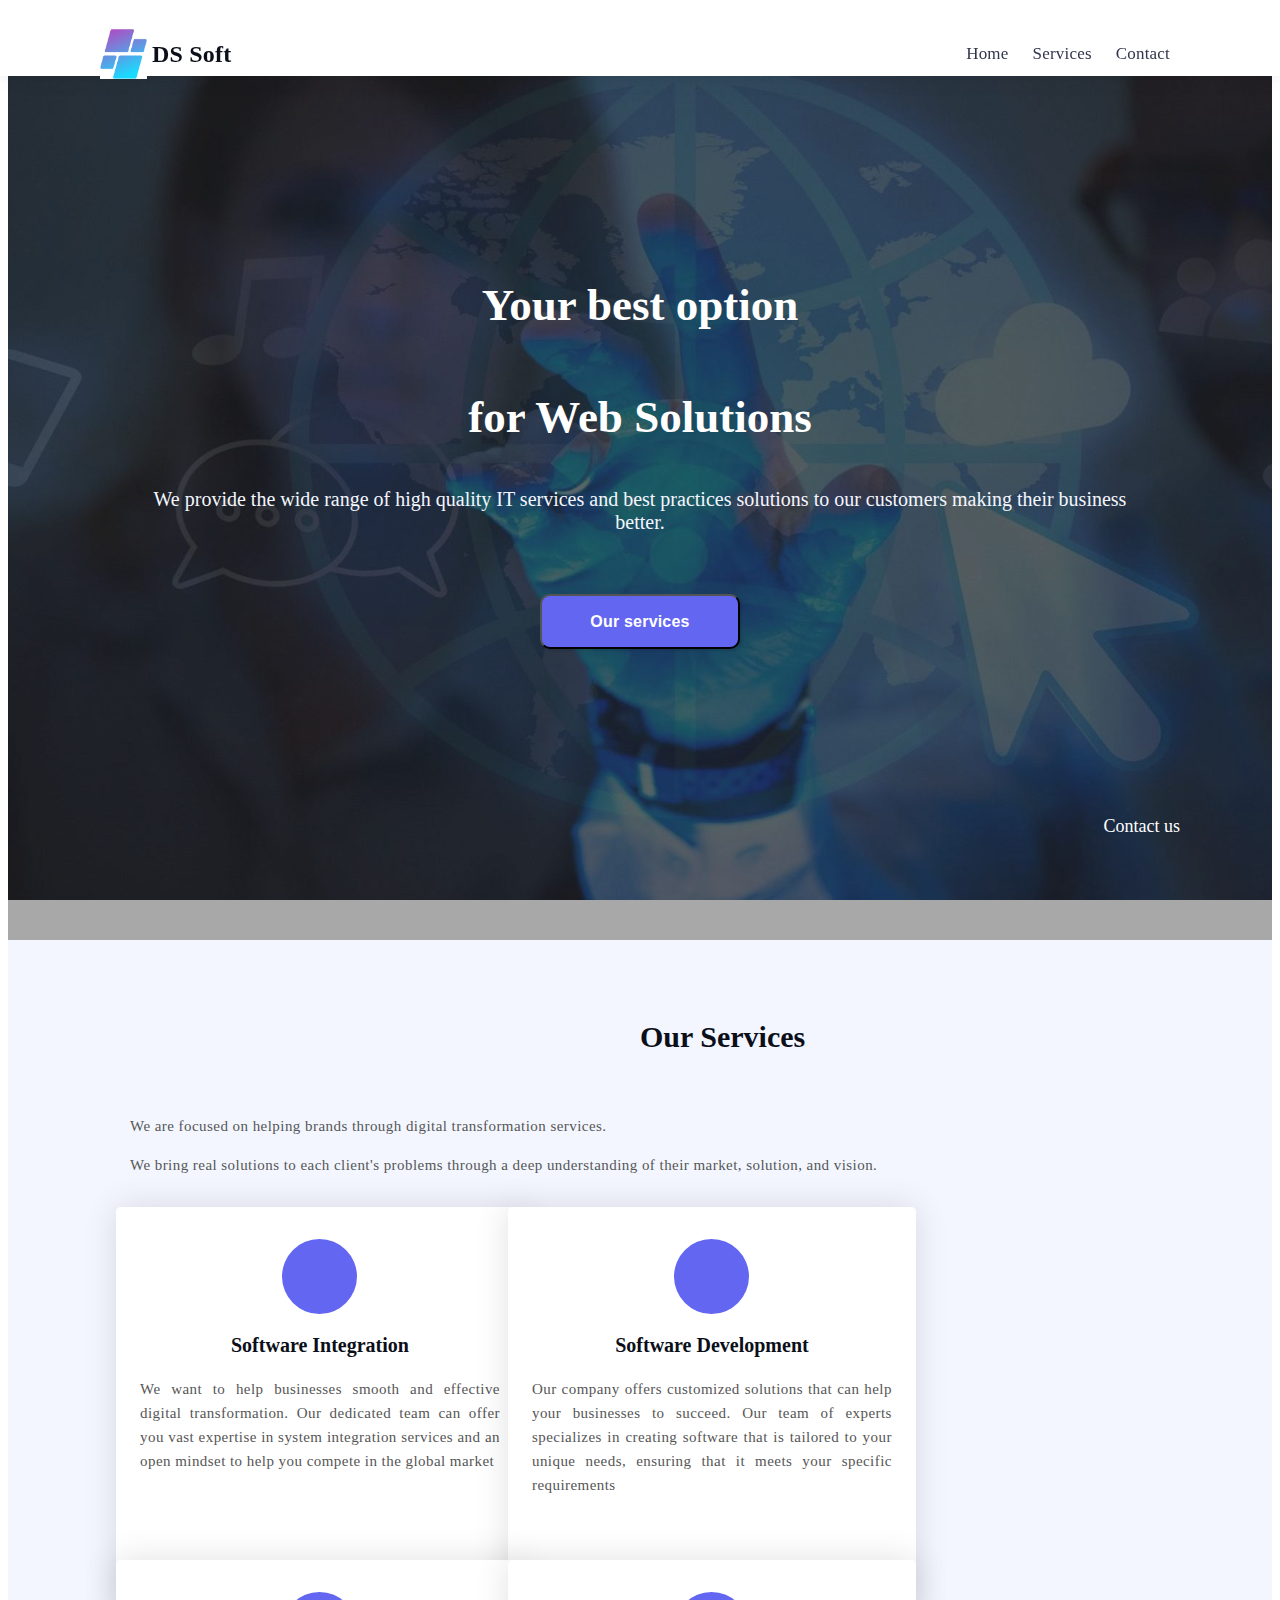
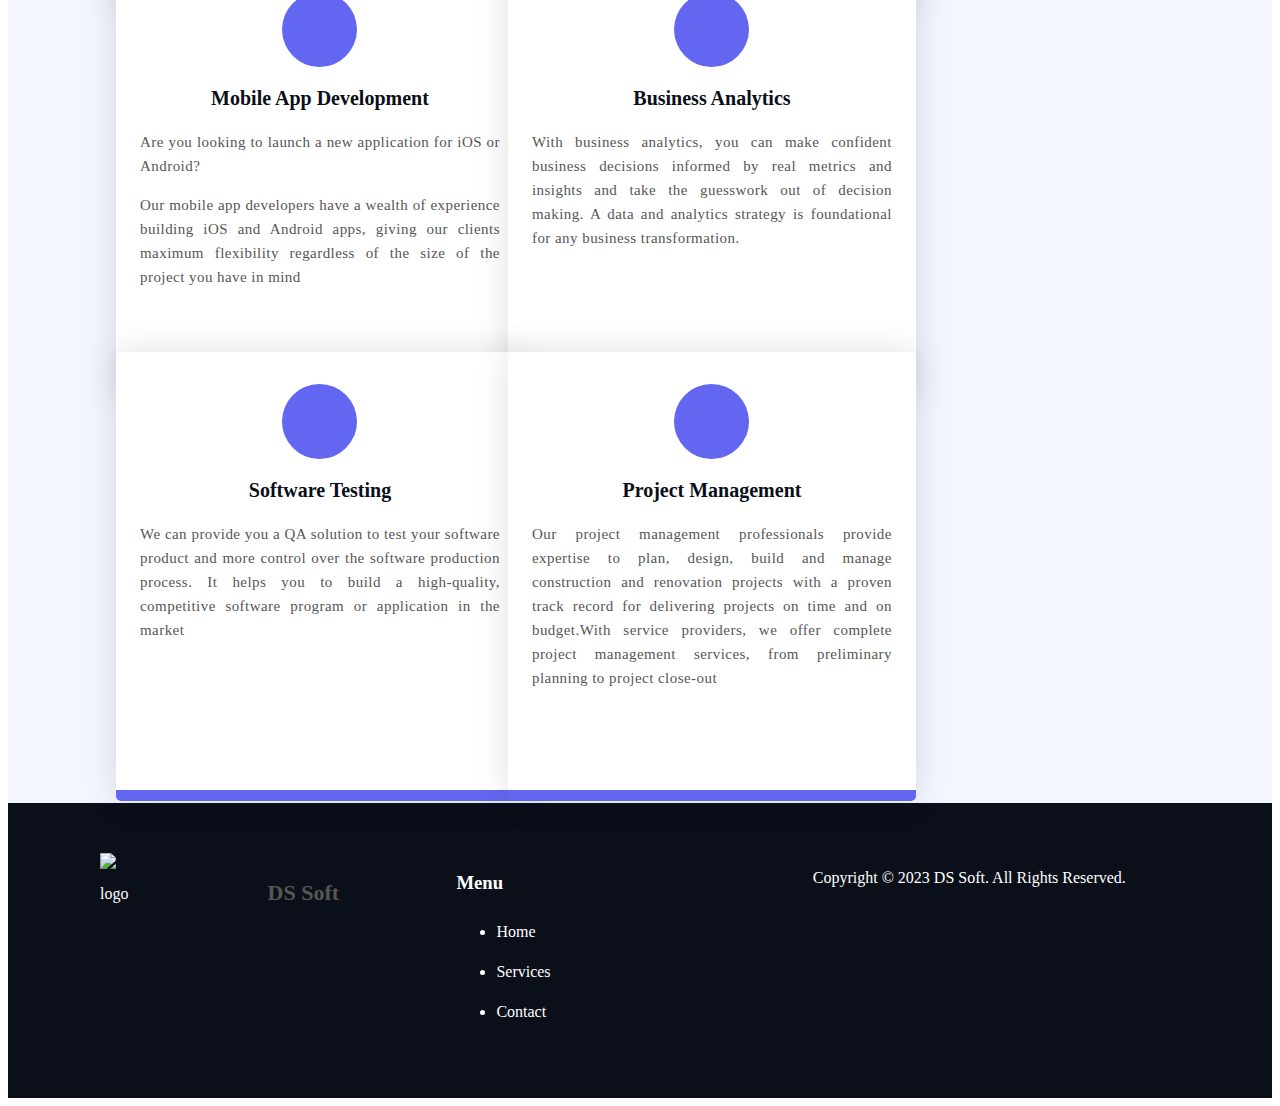
==== commit 53464d9b: "update in text" ====
--- a/index.html
+++ b/index.html
@@ -104,7 +104,7 @@
                             <div class="ikon-wrapper">
                             <i class="fas fa-computer"></i>
                             </div>
-                            <h3 class="board-heading">Custom Software Development</h3>
+                            <h3 class="board-heading">Software Development</h3>
                             <p class="board-para">
                             Our company offers customized solutions that can help your businesses to
                             succeed.
--- a/style/index.css
+++ b/style/index.css
@@ -46,6 +46,7 @@
     background-color:var(--app-header-background-color);
     height: 76px;
     width: 100%;
+    z-index: 95;
 }
 
 header .flex {
@@ -338,6 +339,7 @@
     display: grid;
     place-items: center;
     background-color: var(--app-gray-section);
+    padding: 50px 0;
   }
 
   .vertical {
@@ -425,6 +427,25 @@
 
   .board:hover p {
     color: #f0f0f0;
+  }
+
+  @media screen and (min-width: 768px) {
+    section {
+      padding: 0 2em;
+    }
+    .horizontal {
+      flex: 0 50%;
+      max-width: 50%;
+    }
+  }
+  @media screen and (min-width: 992px) {
+    section {
+      padding: 1em 3em;
+    }
+    .horizontal {
+      flex: 0 0 33.33%;
+      max-width: 33.33%;
+    }
   }
 
 /* ------------------------------- */
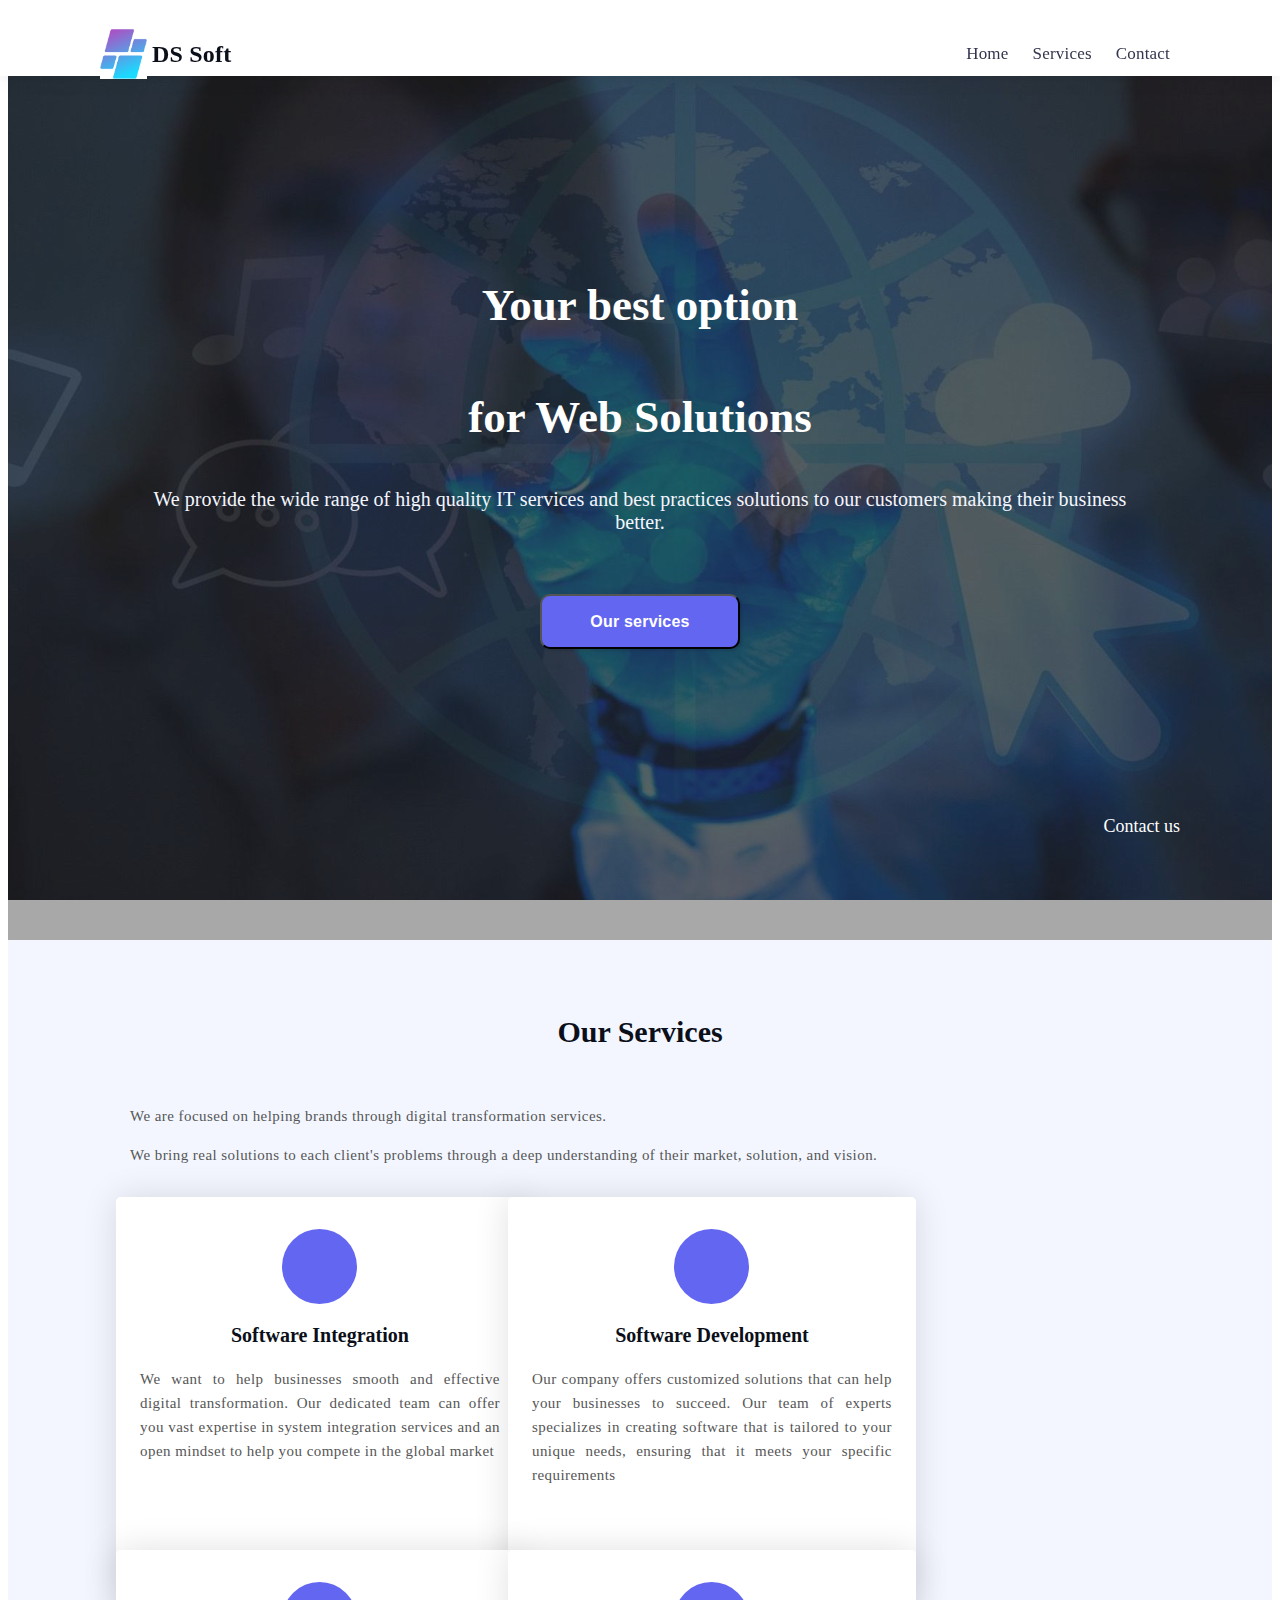
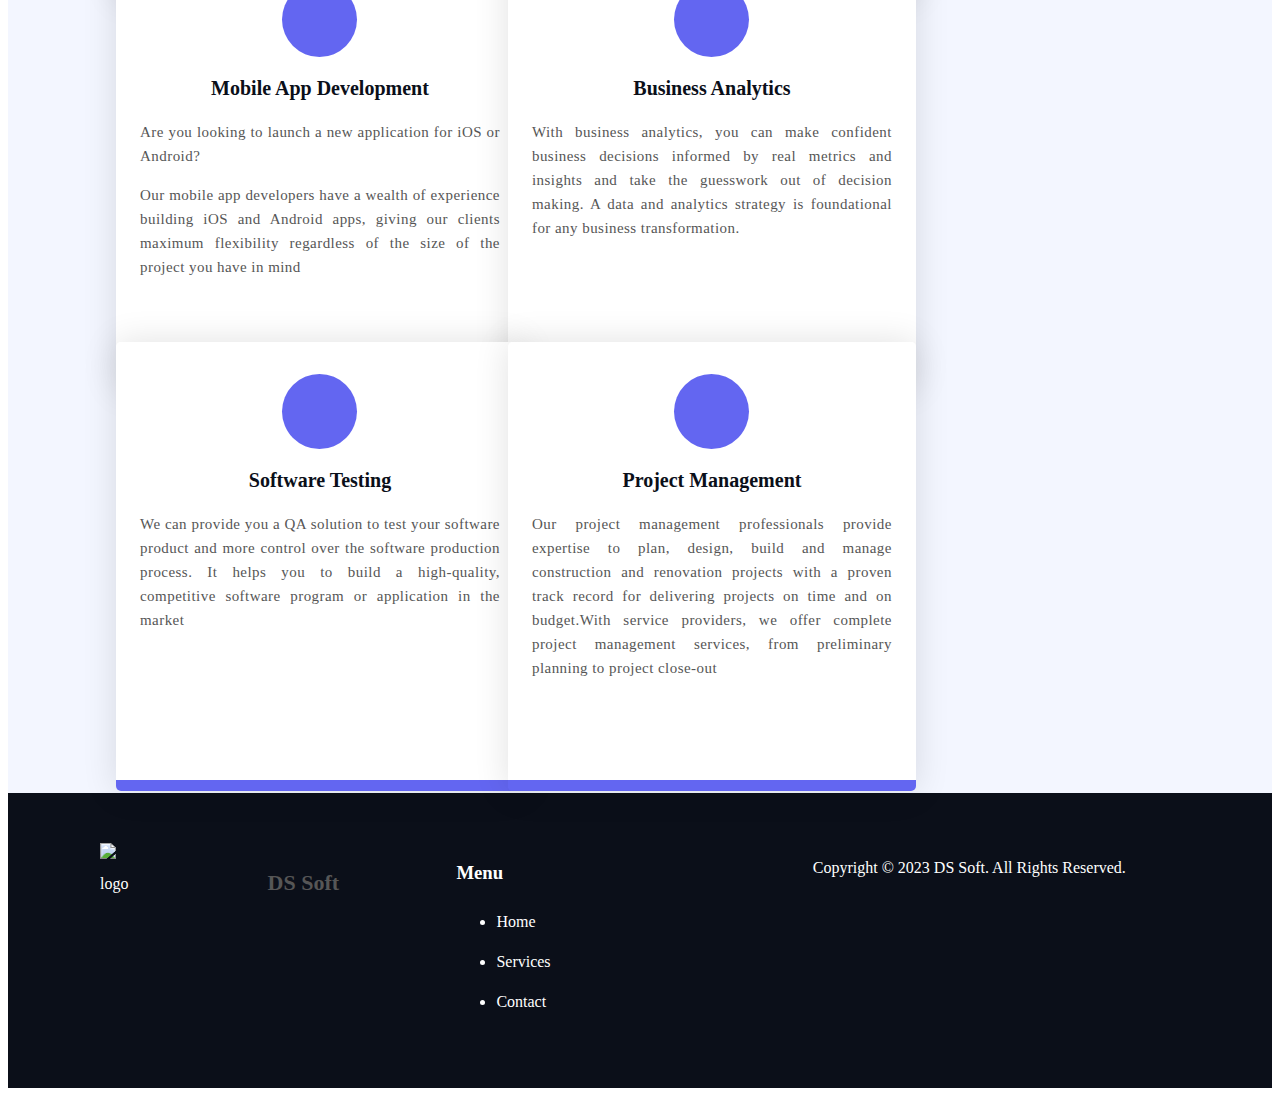
==== commit 7b41ac92: "updated" ====
--- a/index.html
+++ b/index.html
@@ -74,7 +74,7 @@
         </section>
         <section id="our-services">
             <div class="container">
-                <div class="vertical">
+                <div>
                     <h2 class="section-heading">Our Services</h2>
                 </div>
                 <div class="vertical">
--- a/style/index.css
+++ b/style/index.css
@@ -370,8 +370,7 @@
     font-size: 30px;
     font-weight: 800;
     color: var(--app-title-color);
-    margin: 1em 0;
-    padding-left: 60vh;
+    text-align: center;
   } 
 
   .service-para{
@@ -640,7 +639,8 @@
 /* ------------------------------- */
 
 .intros{
-    background-color: var(--app-gray-section);
+    background-color: var(--app-header-background-color);
+    padding: 50px 0;
 }
 
 .rows {
@@ -658,7 +658,7 @@
   h1 {
     width: 100%;
     text-align: center;
-    font-size: 3.5em;
+    font-size: 30px;
     color: var(--app-body-text-color);
   }
   .card {
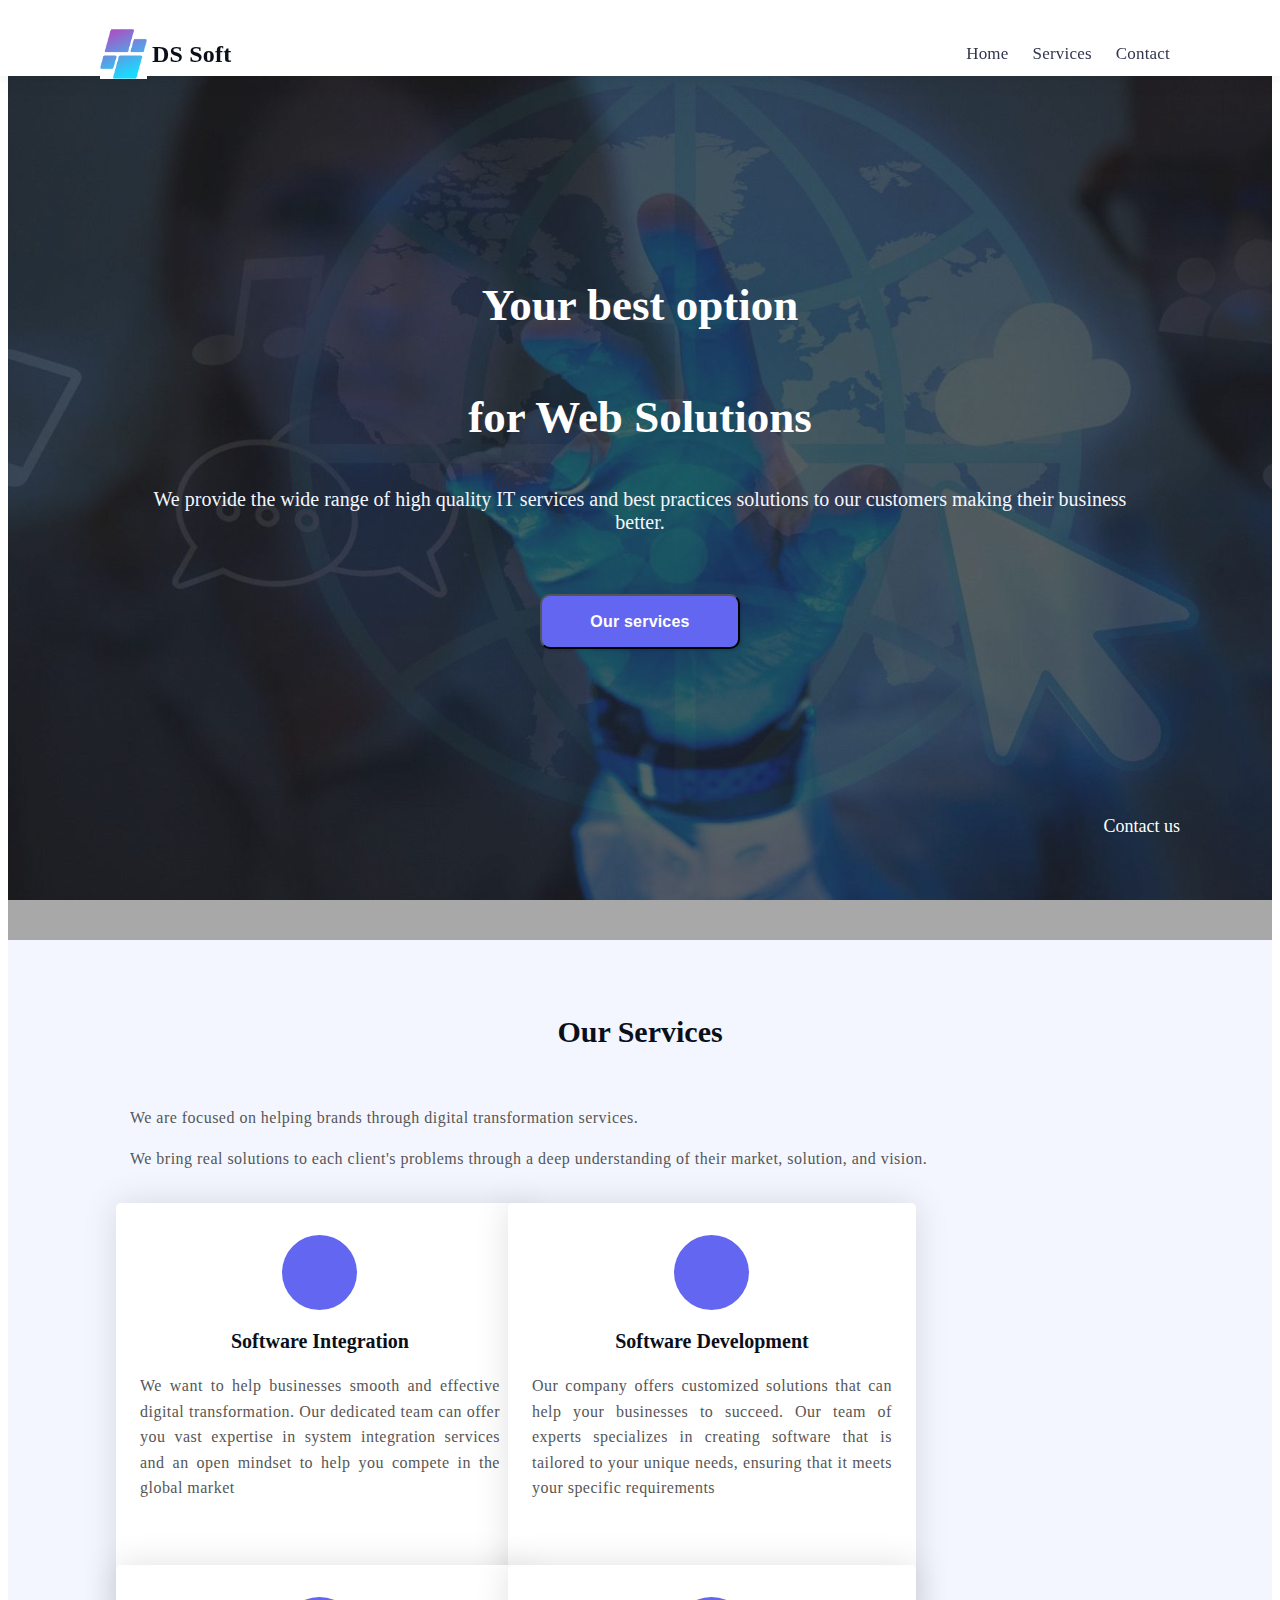
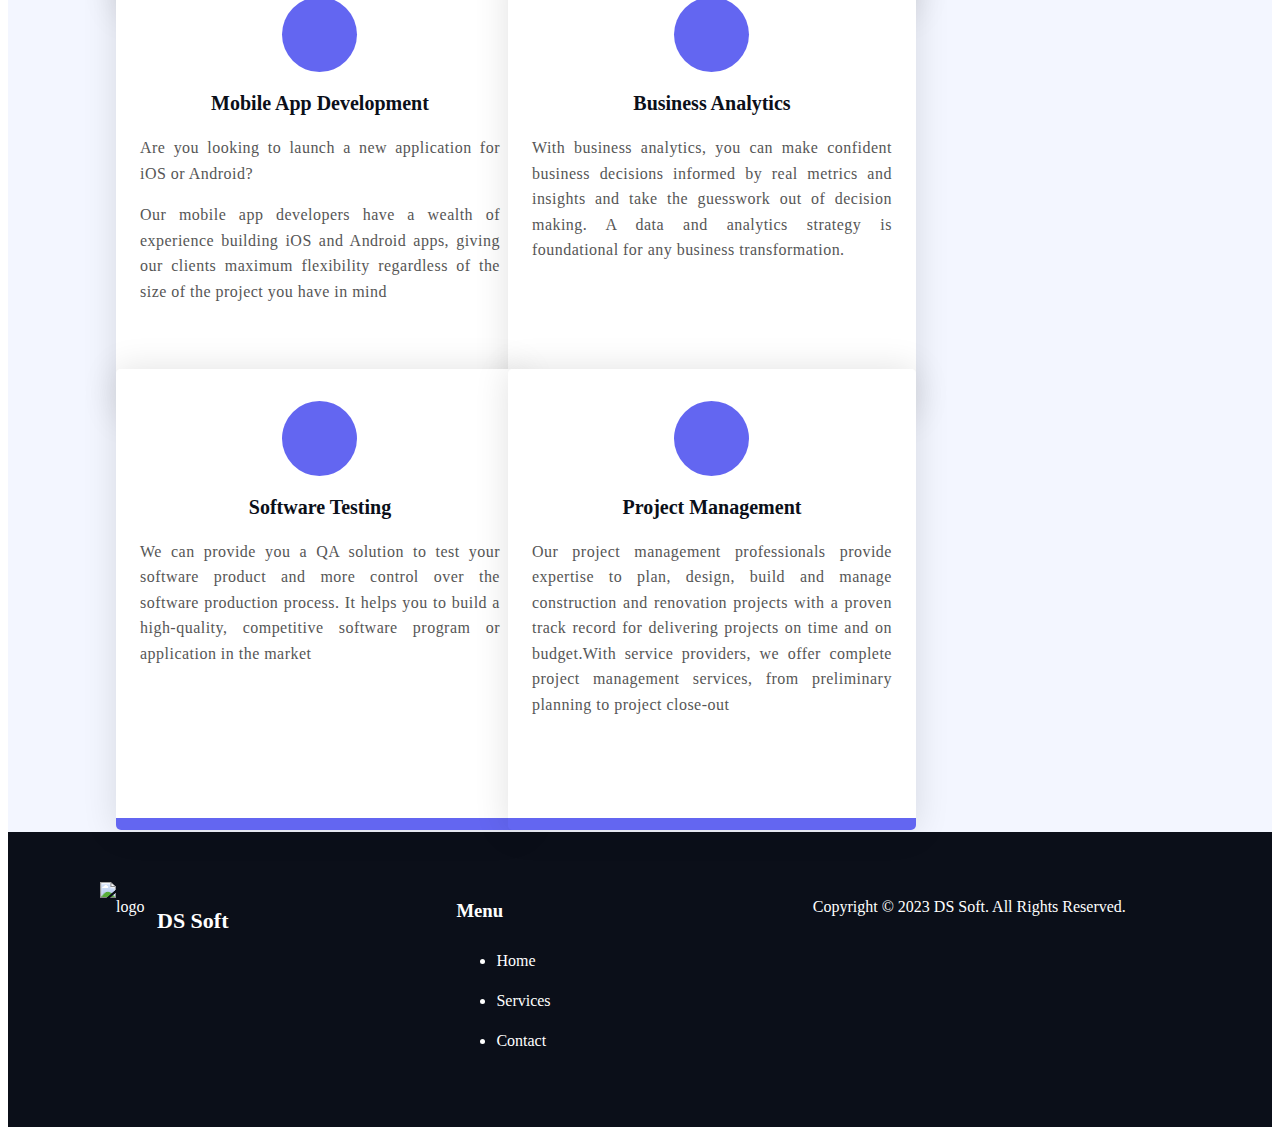
==== commit a8ad2760: "last changes index.html" ====
--- a/index.html
+++ b/index.html
@@ -179,7 +179,7 @@
     <footer>
         <div class="container row">
             <div class="logo col">
-                <a href="index.html" class="title flex">
+                <a href="index.html" class="title">
                     <img src="images/logo-footer.png" width="47" alt="logo">
                     <h1>DS Soft</h1>
                 </a>
--- a/style/index.css
+++ b/style/index.css
@@ -375,7 +375,7 @@
 
   .service-para{
     color: var(--app-body-text-color);
-    font-size: 15px;
+    font-size: 16px;
     line-height: 1.6;
     letter-spacing: 0.03em;
     padding: 15px 0px 15px 30px;
@@ -391,7 +391,7 @@
 
   .horizontal .board-para {
     color: var(--app-body-text-color);
-    font-size: 15px;
+    font-size: 16px;
     line-height: 1.6;
     letter-spacing: 0.03em;
     text-align: justify;
@@ -458,6 +458,12 @@
     padding: 50px 0px;
 }
 
+footer .flex {
+    display: flex;
+    justify-content: space-between;
+    align-items: center;
+}
+
 footer .title {
     line-height: 50px; 
     display: flex;
@@ -466,6 +472,8 @@
 footer .title h1 {
     margin-left: 10px;
     font-size: 22px;
+    color: var(--app-footer-text-color);
+    display: flex;
 }
 
 footer a {
@@ -638,7 +646,7 @@
 /* Introduction                    */
 /* ------------------------------- */
 
-.intros{
+.intros {
     background-color: var(--app-header-background-color);
     padding: 50px 0;
 }
@@ -655,12 +663,14 @@
     width: 100%;
     padding: 0.5em 0;
   }
-  h1 {
+
+ .intros h1 {
     width: 100%;
     text-align: center;
     font-size: 30px;
     color: var(--app-body-text-color);
   }
+
   .card {
     height: 60vh;
     box-shadow: 0 0 2.4em rgba(25, 0, 58, 0.1);
@@ -671,6 +681,7 @@
     transition: 0.3s;
     background-color: #ffffff;
   }
+  
   .card .img-container {
     width: 8em;
     height: 8em;
@@ -679,15 +690,18 @@
     border-radius: 50%;
     margin: 0 auto 2em auto;
   }
+  
   .card img {
      width:7em;
      height:7em;
      border-radius: 50%;
      margin: 0 auto 2em auto;
   }
+  
   .card h3 {
     font-weight: 500;
   }
+
   .card p {
     font-weight: 300;
     text-transform: uppercase;
@@ -695,7 +709,7 @@
     letter-spacing: 2px;
   }
   
-  .icons {
+  .intros.icons {
     height: 60px;
     width: 180px;
     margin: auto;
@@ -708,18 +722,19 @@
     color: inherit;
     font-size: 1.4em;
   }
+  
   .card:hover {
     background: linear-gradient(#33354d, #6366f1);
     color: #ffffff;
   }
 
   @media screen and (min-width: 768px) {
-    section {
+    .intros {
       padding: 1em 7em;
     }
   }
   @media screen and (min-width: 992px) {
-    section {
+    .intros {
       padding: 1em;
     }
     .card {
@@ -730,4 +745,4 @@
       max-width: 33.33%;
       padding: 0 1em;
     }
-  }+  }
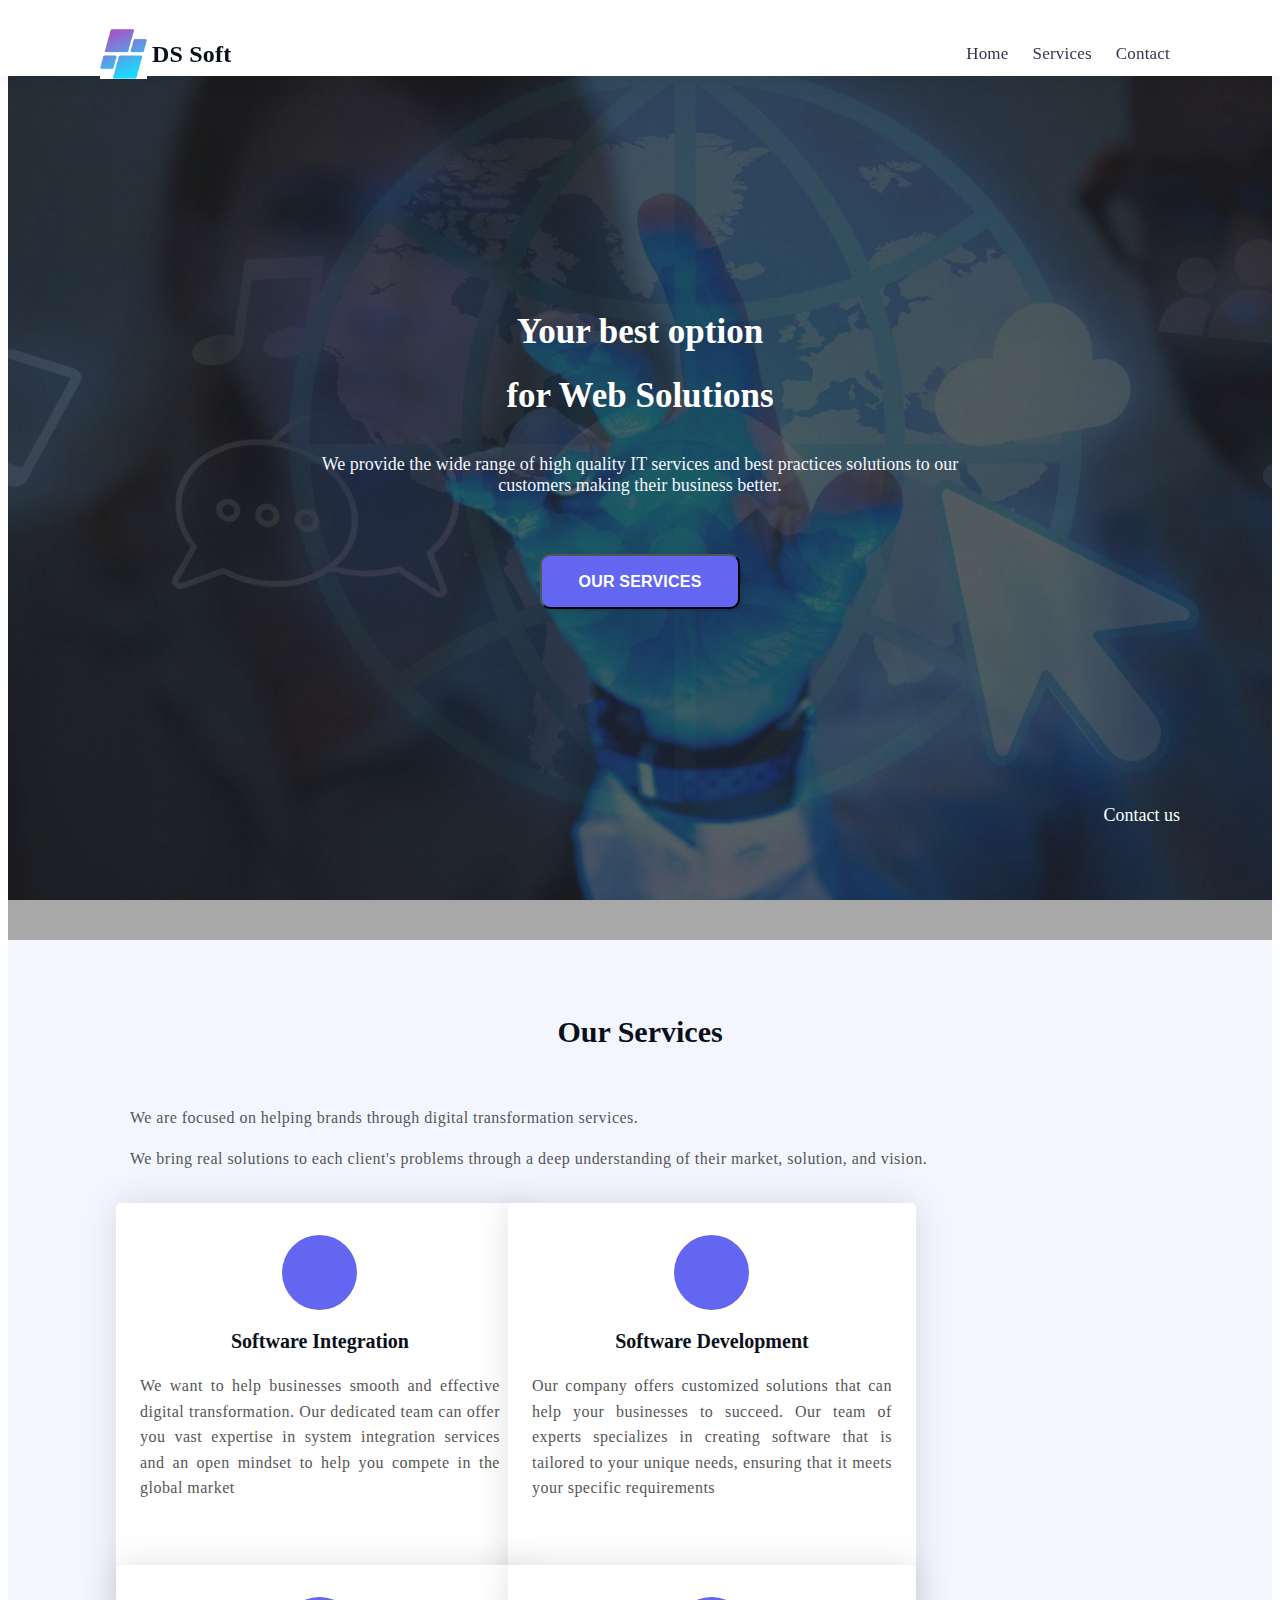
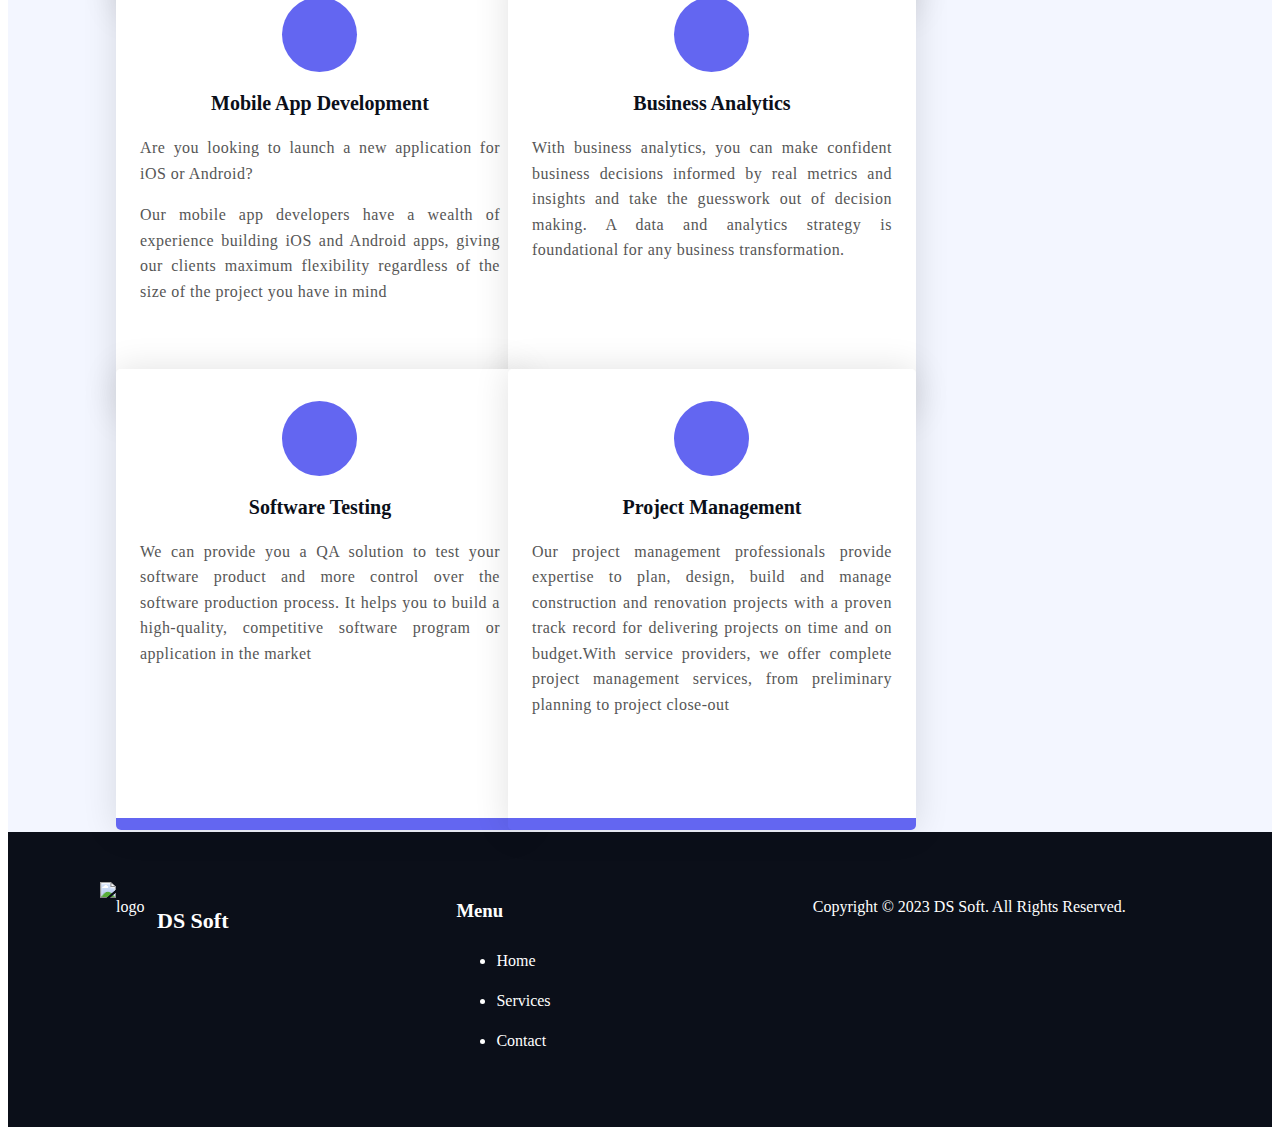
==== commit 9e4b6a1e: "Merge pull request #2 from lauratejada/main" ====
--- a/index.html
+++ b/index.html
@@ -44,14 +44,20 @@
             <div class="container">
                 <div class="h-text">
                     <div class="content">
-                        <h1 class="h-title">Your best option </h1>
-                        <h1 class="h-title">for Web Solutions </h1> 
-                        <p class="about-text">
-                            We provide the wide range of high quality IT services and
-                            best practices solutions to our customers making their 
-                            business better.
-                        </p>
-                        <button class= h-button><a href="#our-services"></a>Our services</button>
+                        <div class="animation one" data-animation-offset="first"> 
+                            <h1 class="h-title">Your best option </h1>
+                            <h1 class="h-title">for Web Solutions </h1> 
+                        </div>
+                        <div class="animation two" data-animation-offset="second"> 
+                            <p class="about-text">
+                                We provide the wide range of high quality IT services and
+                                best practices solutions to our customers making their 
+                                business better.
+                            </p>
+                        </div>
+                            <div class="animation two" data-animation-offset="third"> 
+                            <a href="#our-services"><button class= h-button>Our services</button></a>
+                        </div>
                     </div>
                 </div>
                 <div class="nav-media">
--- a/style/index.css
+++ b/style/index.css
@@ -191,11 +191,10 @@
 /* ------------------------------- */
 
 
-
 #hero-banner {
     background: rgba(168, 168, 168, 1) url("../images/hero-banner.jpg") center center / cover no-repeat;
     background-attachment: fixed;
-    height: 100vh; 
+    height: 100vh;
     text-align: center; 
     overflow: hidden; 
     display: grid;
@@ -215,15 +214,13 @@
 .h-text {
     display: flex;
     place-content: center;
-    width: min(100% - 100px, 1080px);
-    height: 700px;
+    width: 60%;
     color: var(--app-gray-section);
     margin: auto;
 }
 
 h1.h-title {
-    font-size: 45px;
-    font-weight: 800;
+    font-size: 35px;
     color: var(--app-body-background-color);
 }
 
@@ -238,6 +235,7 @@
     height: 55px;
     text-align: center;
     text-decoration: none;
+    text-transform: uppercase;
     letter-spacing: 0.2px;
     font-weight: 600;
     font-size: 16px;
@@ -260,13 +258,16 @@
     color: var(--app-body-background-color);
 }
 
-.nav-media { 
+.nav-media {
+    position: relative; 
     height: 50px;
-    display:flex;
+    display: flex;
     text-align: left;
     justify-content: space-between;
     position: center;
     place-items: center;
+    line-height: 50px;
+    top: 20vh;
 }
 
 #icon1, .fa-solid {
@@ -297,38 +298,45 @@
     color: var(--app-button-hover-text-color);
 }
 
-@media (min-width:768px) {
-
-.content {
-    min-width: 700px;
-}
-
-.h-title {
-    font-size: 40px;
-}
-
-.about-text {
-    font-size: 20px;
-}
-
-}
+
+[data-animation-offset] {
+    animation: trans 0.5s ease-in ;
+  }
+  
+  [data-animation-offset="first"] { animation-delay: 0.2s;}
+  [data-animation-offset="second"] { animation-delay: 0.3s;}
+  [data-animation-offset="third"] { animation-delay: 0.5s;}
+  
+  @keyframes trans {
+    from {
+        opacity: 0;
+        translate: -25px 0;
+        
+    } to {
+        opacity: 3;
+        translate: 0 0;
+    }
+  }
 
 @media (max-width:768px) {
-
-.content{
-    min-width: 500;
-}
-
-.h-title {
-    font-size: 30px;
-}
-
-.about-text {
-    font-size: 20px;
-}
-
-}
-
+    h1.h-title {
+        font-size: 24px;
+    }
+
+    .h-text {
+        width: 90%;
+    }
+}
+
+@media (min-width:768px) { 
+    h1.h-title {
+        font-size: 35px;
+    }
+
+    .h-text {
+        width: 60%;
+    }
+}
 
 /* ------------------------------- */
 /* MAIN - SERVCES                  */
@@ -341,6 +349,10 @@
     background-color: var(--app-gray-section);
     padding: 50px 0;
   }
+
+#our-services h1 {
+    color: var(--app-title-color);
+}
 
   .vertical {
     display: flex;
@@ -447,82 +459,6 @@
     }
   }
 
-/* ------------------------------- */
-/* FOOTER                           */
-/* ------------------------------- */
-
-footer {
-    width: 100%;
-    background-color: var(--app-footer-background-color);
-    color: var(--app-footer-text-color);
-    padding: 50px 0px;
-}
-
-footer .flex {
-    display: flex;
-    justify-content: space-between;
-    align-items: center;
-}
-
-footer .title {
-    line-height: 50px; 
-    display: flex;
-}
-
-footer .title h1 {
-    margin-left: 10px;
-    font-size: 22px;
-    color: var(--app-footer-text-color);
-    display: flex;
-}
-
-footer a {
-    text-decoration: none;
-    color: var(--app-footer-text-color);
-    line-height: 40px;
-}
-
-footer a:hover {
-    color: var(--app-button-hover-text-color);
-}
-
-footer .row {
-    display: flex;
-    flex-wrap: wrap;
-    gap: 0px;
-}
-
-footer .col {
-    width: calc(33% - 0px);
-}
-
-footer .copy p {
-    font-size: 16px;
-    font-weight: 400;
-}
-
-
-@media (max-width:768px) {
-    footer .col  {
-        width: 100%;
-        padding: 0px;
-    }
-
-    footer .col ~ .col {
-        margin-top: 25px;
-    }
-}
-
-@media (max-width: 480px) {
-    footer .col  {
-        width: 100%;
-        padding: 0px;
-    }
-
-    footer .col ~ .col {
-        margin-top: 25px;
-    }    
-}
 
 
 /* ------------------------------- */
@@ -530,7 +466,7 @@
 /* ------------------------------- */
 
 
-#contact-us{
+#contact-us {
     background-color: var(--app-gray-section);
     padding: 80px 0;
     height: auto;
@@ -540,32 +476,50 @@
     height: auto;
     padding: 30px;
     display: flex;
+    flex-wrap: wrap;
     align-items: center;
     justify-content: center;
 }
 
 #contact-us .col-1 {
     width: calc(50% - 10px);
+    flex-grow: 1 1 auto;
 }
 
 #contact-us .col-2 {
     width: calc(50% - 10px);
     padding-left: 40px;
-}
-
-#contact-us.col-2 > div {
+    flex-grow: 1 1 auto;
+}
+
+#contact-us .info {
+    margin-left: 40px;
+}
+
+#contact-us .col-2 p {
+    line-height: 40px;
+}
+
+
+
+#contact-us .col-2 > div {
     padding-bottom: 20px;
 }
 
-#contact-us p {
+#contact-us .col2 p {
     text-align: left;
-    word-spacing: 5px; 
-    letter-spacing: 0.2px; 
-    line-height: 40px;
+    letter-spacing: 0.03em; 
+    line-height: 1.6;
+    margin-left: 40px;
 }
 
 #contact-us h1 {
+    font-size: 30px;
+    font-weight: 800;
     margin-top: 40px;
+    text-align: center;
+    color: var(--app-title-color);
+    margin-bottom: 15px;
 }
 
 #icon2, #icon3 {
@@ -583,17 +537,38 @@
     color: var(--app-button-hover-text-color);
 }
 
+.submit-feedback {
+    color: var(--app-button-background-color);
+    display: none;
+    font-size: 18px;
+}
+
+.invalid-feedback {
+    color: #ff0000;
+    display: none;
+    font-size: 14px;
+}
+
 @media (max-width:768px) {
-    #contact-us .col-1, #contact-us.col-2  {
+    #contact-us .col-1, #contact-us .col-2  {
         width: 100%;
         padding: 0px;
     }
+
+    #contact-us .col-2  {
+        margin-top: 30px;
+    }
+
 }
 
 @media (max-width: 480px) {
     #contact-us .col-1, #contact-us .col-2  {
         width: 100%;
         padding: 0px;
+    }
+
+    #contact-us .col-2  {
+        margin-top: 30px;
     }
 }
 
@@ -619,22 +594,23 @@
 }
 
 .send-btn {
-    margin: 10px 0px;
-    width: auto; 
-    height: 46px;
+    width: 200px; 
+    height: 55px;
     text-align: center;
-    border-radius: 50px;
-    font-size: 14px;
+    border-radius: 10px;
+    font-size: 16px;
     font-weight: 600;
     letter-spacing: 0.2px;
     text-transform: uppercase;
     padding: 0px 35px;
     color: var(--app-button-text-color);
     background-color: var(--app-button-background-color);
-    transition: border-color 0.25s ease-in-out;
-    box-shadow: 0px 2px 8px rgba(213, 207, 207, 0.658);
+    box-shadow: 2px 2px 2px rgb(0 0 0 / 0.1);
     border: 2px solid;
     border-color: var(--app-button-background-color);
+    margin-top: 20px;
+    margin-bottom: 20px;
+    transition: all 0.25s ease-in-out; 
 }
 
 .send-btn:hover {
@@ -668,7 +644,7 @@
     width: 100%;
     text-align: center;
     font-size: 30px;
-    color: var(--app-body-text-color);
+    color: var(--app-title-color);
   }
 
   .card {
@@ -732,7 +708,12 @@
     .intros {
       padding: 1em 7em;
     }
-  }
+    .send-btn {
+        margin-top: 15px;
+        margin-bottom: 15px;
+  }
+}
+
   @media screen and (min-width: 992px) {
     .intros {
       padding: 1em;
@@ -745,4 +726,88 @@
       max-width: 33.33%;
       padding: 0 1em;
     }
-  }
+
+    .send-btn {
+        margin-top: 15px;
+        margin-bottom: 15px;
+  }
+
+  }
+
+
+/* ------------------------------- */
+/* FOOTER                           */
+/* ------------------------------- */
+
+footer {
+    width: 100%;
+    background-color: var(--app-footer-background-color);
+    color: var(--app-footer-text-color);
+    padding: 50px 0px;
+}
+
+footer .flex {
+    display: flex;
+    justify-content: space-between;
+    align-items: center;
+}
+
+footer .title {
+    line-height: 50px; 
+    display: flex;
+}
+
+footer .title h1 {
+    margin-left: 10px;
+    font-size: 22px;
+    color: var(--app-footer-text-color);
+    display: flex;
+}
+
+footer a {
+    text-decoration: none;
+    color: var(--app-footer-text-color);
+    line-height: 40px;
+}
+
+footer a:hover {
+    color: var(--app-button-hover-text-color);
+}
+
+footer .row {
+    display: flex;
+    flex-wrap: wrap;
+    gap: 0px;
+}
+
+footer .col {
+    width: calc(33% - 0px);
+}
+
+footer .copy p {
+    font-size: 16px;
+    font-weight: 400;
+}
+
+
+@media (max-width:768px) {
+    footer .col  {
+        width: 100%;
+        padding: 0px;
+    }
+
+    footer .col ~ .col {
+        margin-top: 25px;
+    }
+}
+
+@media (max-width: 480px) {
+    footer .col  {
+        width: 100%;
+        padding: 0px;
+    }
+
+    footer .col ~ .col {
+        margin-top: 25px;
+    }    
+}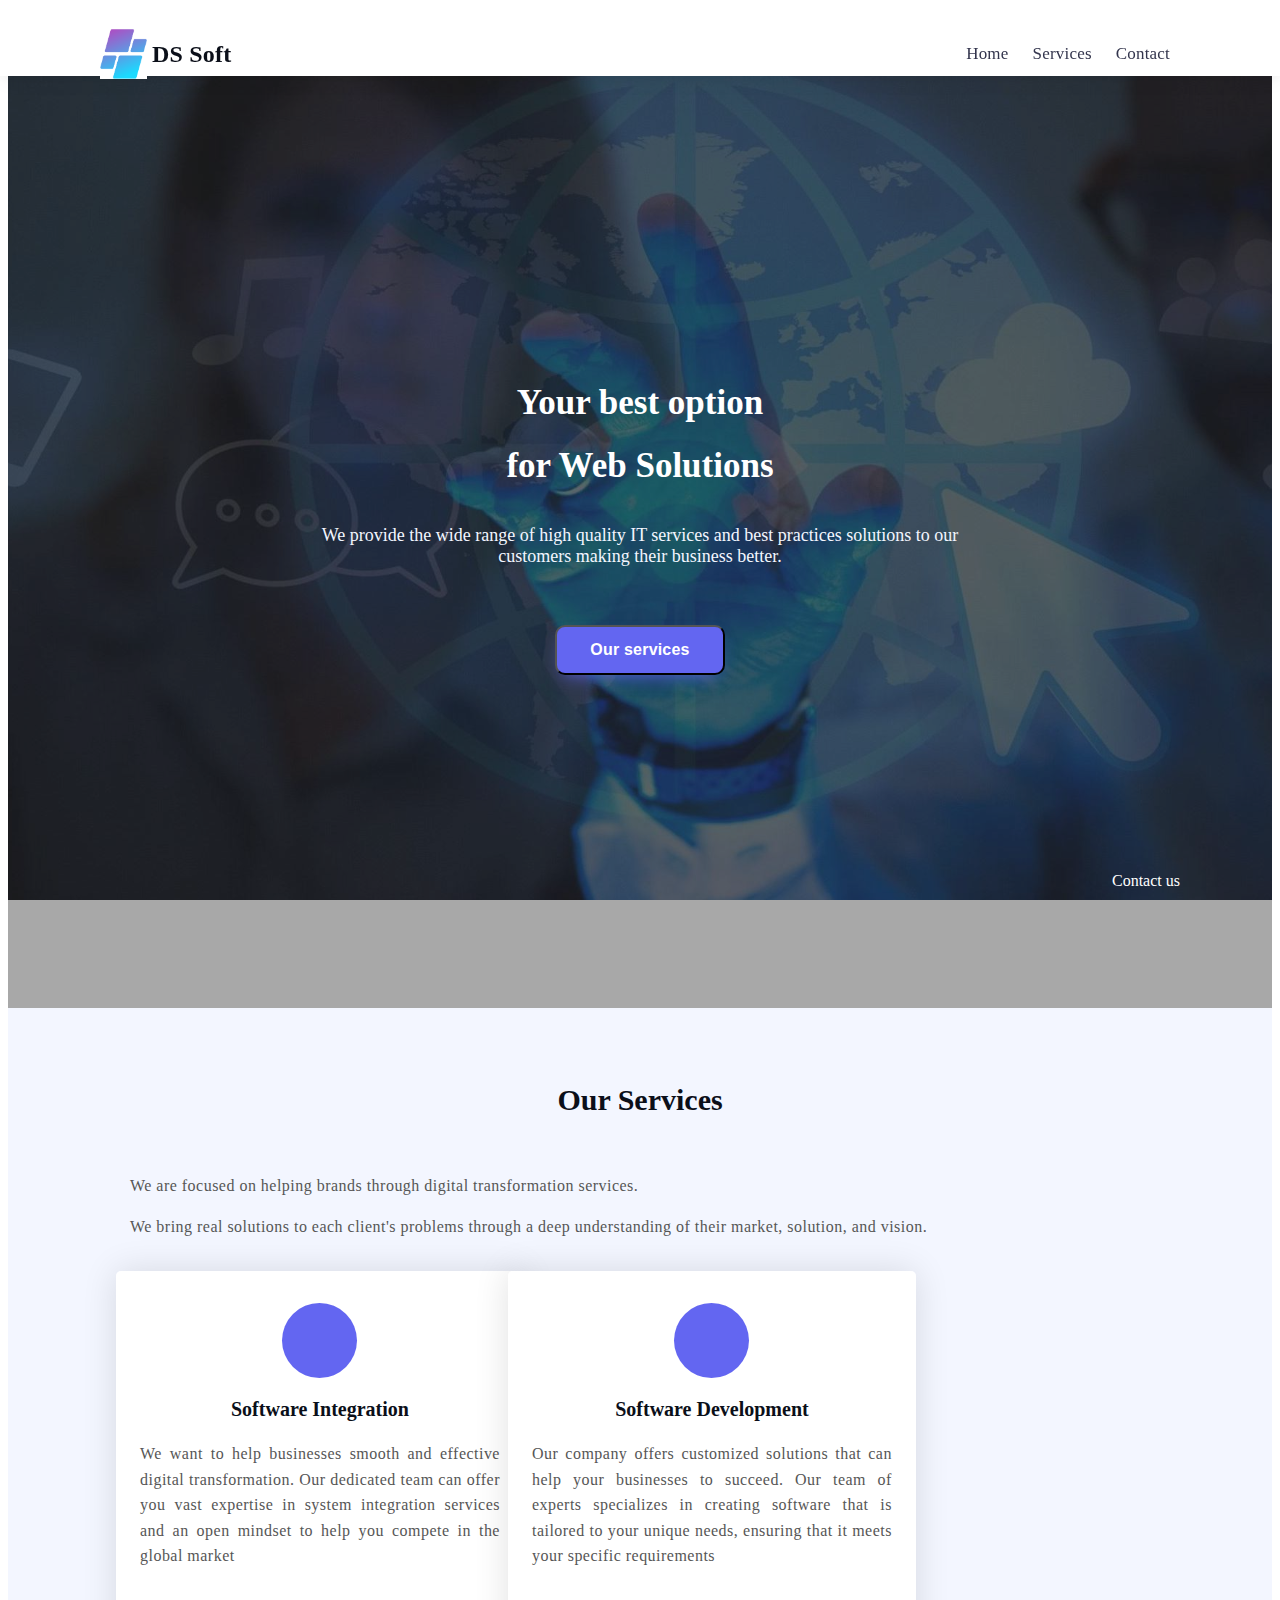
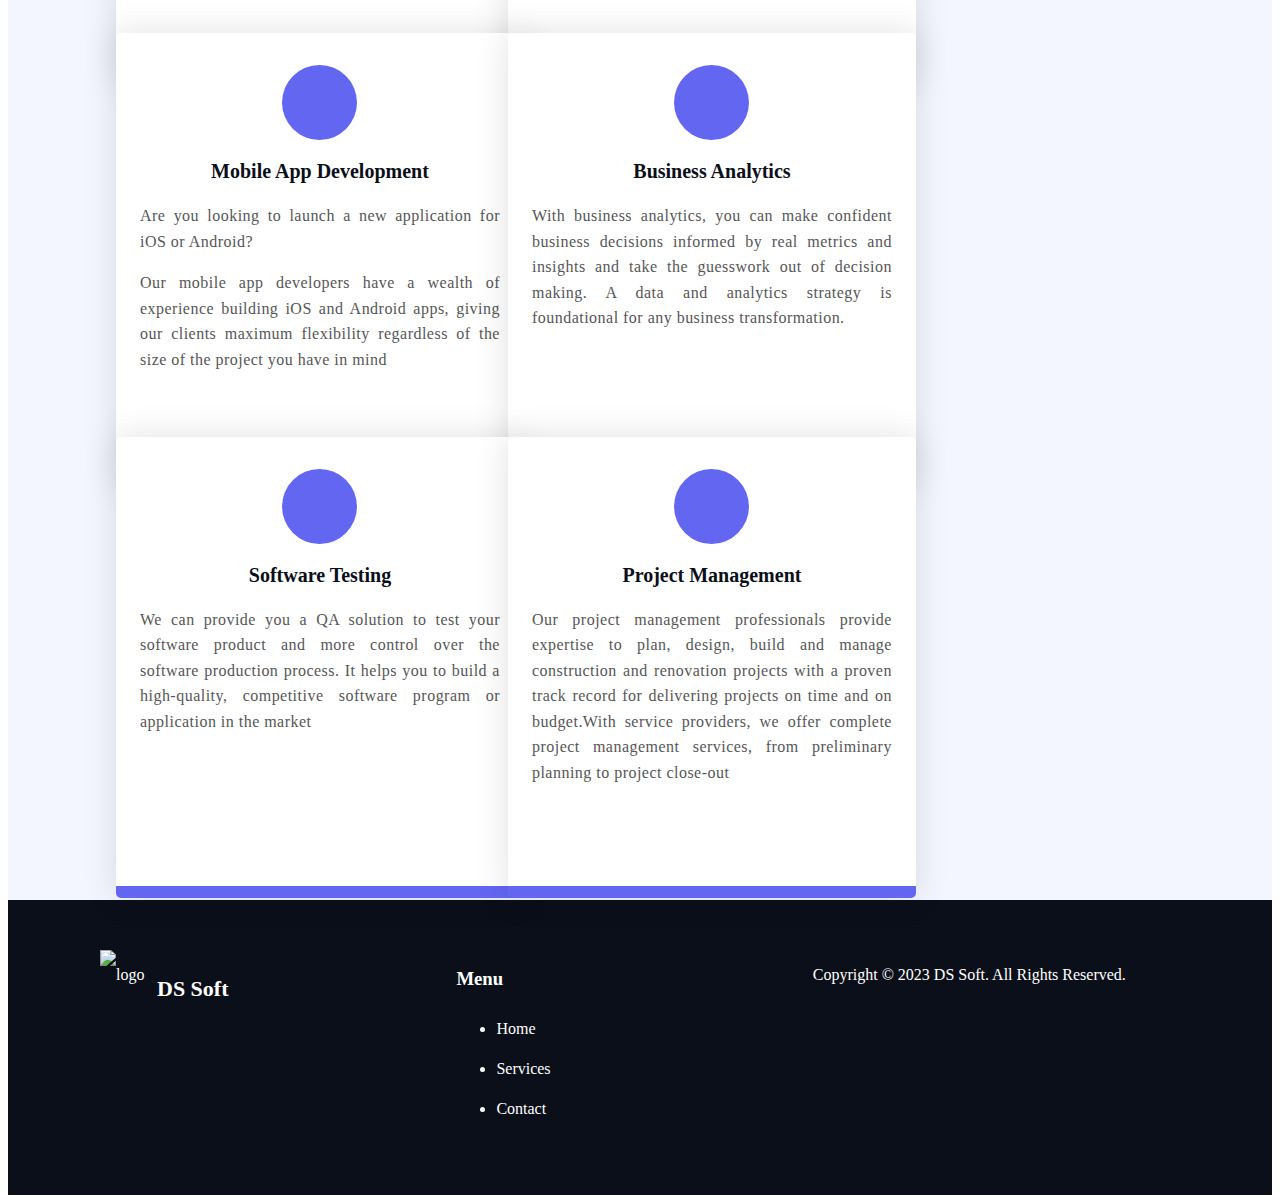
==== commit 66cb6ed1: "Merge pull request #42 from deynnialmazan/Last-update" ====
--- a/index.html
+++ b/index.html
@@ -7,11 +7,12 @@
     <meta name="authors" content="Laura Tejada, Deynni Almazan, Dilnaz Kaur" />
     <meta name="description" content="Software Company Website" />
     <meta name="keywords" content="html,css,web development, seo, services, projects" />
-    <title>Software Company Website</title>
+    <title>DS Soft | IT Sofware Company</title>
     <link 
     rel="stylesheet" href="https://cdnjs.cloudflare.com/ajax/libs/font-awesome/6.2.1/css/all.min.css" 
     integrity="sha512-MV7K8+y+gLIBoVD59lQIYicR65iaqukzvf/nwasF0nqhPay5w/9lJmVM2hMDcnK1OnMGCdVK+iQrJ7lzPJQd1w==" 
     crossorigin="anonymous" referrerpolicy="no-referrer" />
+    <link rel="shorcut icon" href="./images/logo-soft.png" type="image/S-icon">
     <link rel="preconnect" href="https://fonts.googleapis.com">
     <link rel="preconnect" href="https://fonts.gstatic.com" crossorigin>
     <link href="https://fonts.googleapis.com/css2?family=Inter:wght@200;300;400;500;600;700;800;900&display=swap" rel="stylesheet">     
@@ -72,7 +73,7 @@
                         </nav>
                     </div>
                     <div class="nav-contact">
-                        <a href="./contact.html" class="btn-media" target="_blank">Contact us
+                        <a href="./contact.html" class="btn-media" target="_self">Contact us
                             <i class="fa-solid fa-phone-volume"></i></a>
                     </div>   
                 </div>
--- a/style/index.css
+++ b/style/index.css
@@ -192,13 +192,14 @@
 
 
 #hero-banner {
-    background: rgba(168, 168, 168, 1) url("../images/hero-banner.jpg") center center / cover no-repeat;
-    background-attachment: fixed;
     height: 100vh;
     text-align: center; 
+    margin-top: 76px;
     overflow: hidden; 
     display: grid;
     place-items: center;   
+    background: rgba(168, 168, 168, 1) url("../images/hero-banner.jpg") center center / cover no-repeat;
+    background-attachment: fixed;
     background-blend-mode: multiply; 
 }
 
@@ -231,17 +232,15 @@
 }
 
 .h-button {
-    width: 200px;
-    height: 55px;
+    height: 50px;
+    width: 170px; 
     text-align: center;
-    text-decoration: none;
-    text-transform: uppercase;
     letter-spacing: 0.2px;
     font-weight: 600;
     font-size: 16px;
     border-radius: 10px;
     margin-top: 40px;
-    box-shadow: 2px 2px 2px rgb(0 0 0 / 0.1);
+    box-shadow: 0 0.5rem 1.125rem -0.5rem rgb(99 102 241 / 90%);
     color: var(--app-button-text-color);
     background-color: var(--app-button-background-color);
     transition: all 0.25s ease-in-out;
@@ -289,7 +288,7 @@
 .nav-contact a {
     color: var(--app-button-text-color);
     text-decoration: none;
-    font-size: 18px;
+    font-size: 16px;
     transition: all 0.25s ease-in-out;
 }
 
@@ -472,6 +471,7 @@
     height: auto;
 }
 
+
 #contact-us .col-bg {
     height: auto;
     padding: 30px;
@@ -492,8 +492,9 @@
     flex-grow: 1 1 auto;
 }
 
+
 #contact-us .info {
-    margin-left: 40px;
+    margin-left: 80px;
 }
 
 #contact-us .col-2 p {
@@ -559,6 +560,14 @@
         margin-top: 30px;
     }
 
+    #contact-us .col-1  {
+        margin-top: 35px;
+    }
+    
+    #contact-us .info {
+        margin-left: 30px;
+    }
+
 }
 
 @media (max-width: 480px) {
@@ -569,6 +578,14 @@
 
     #contact-us .col-2  {
         margin-top: 30px;
+    }
+
+    #contact-us .col-1  {
+        margin-top: 35px;
+    }
+
+    #contact-us .info {
+        margin-left: 30px;
     }
 }
 
@@ -594,18 +611,16 @@
 }
 
 .send-btn {
-    width: 200px; 
-    height: 55px;
+    width: 170px; 
+    height: 50px;
     text-align: center;
     border-radius: 10px;
     font-size: 16px;
     font-weight: 600;
     letter-spacing: 0.2px;
-    text-transform: uppercase;
-    padding: 0px 35px;
     color: var(--app-button-text-color);
     background-color: var(--app-button-background-color);
-    box-shadow: 2px 2px 2px rgb(0 0 0 / 0.1);
+    box-shadow: 0 0.5rem 1.125rem -0.5rem rgb(99 102 241 / 90%);
     border: 2px solid;
     border-color: var(--app-button-background-color);
     margin-top: 20px;
